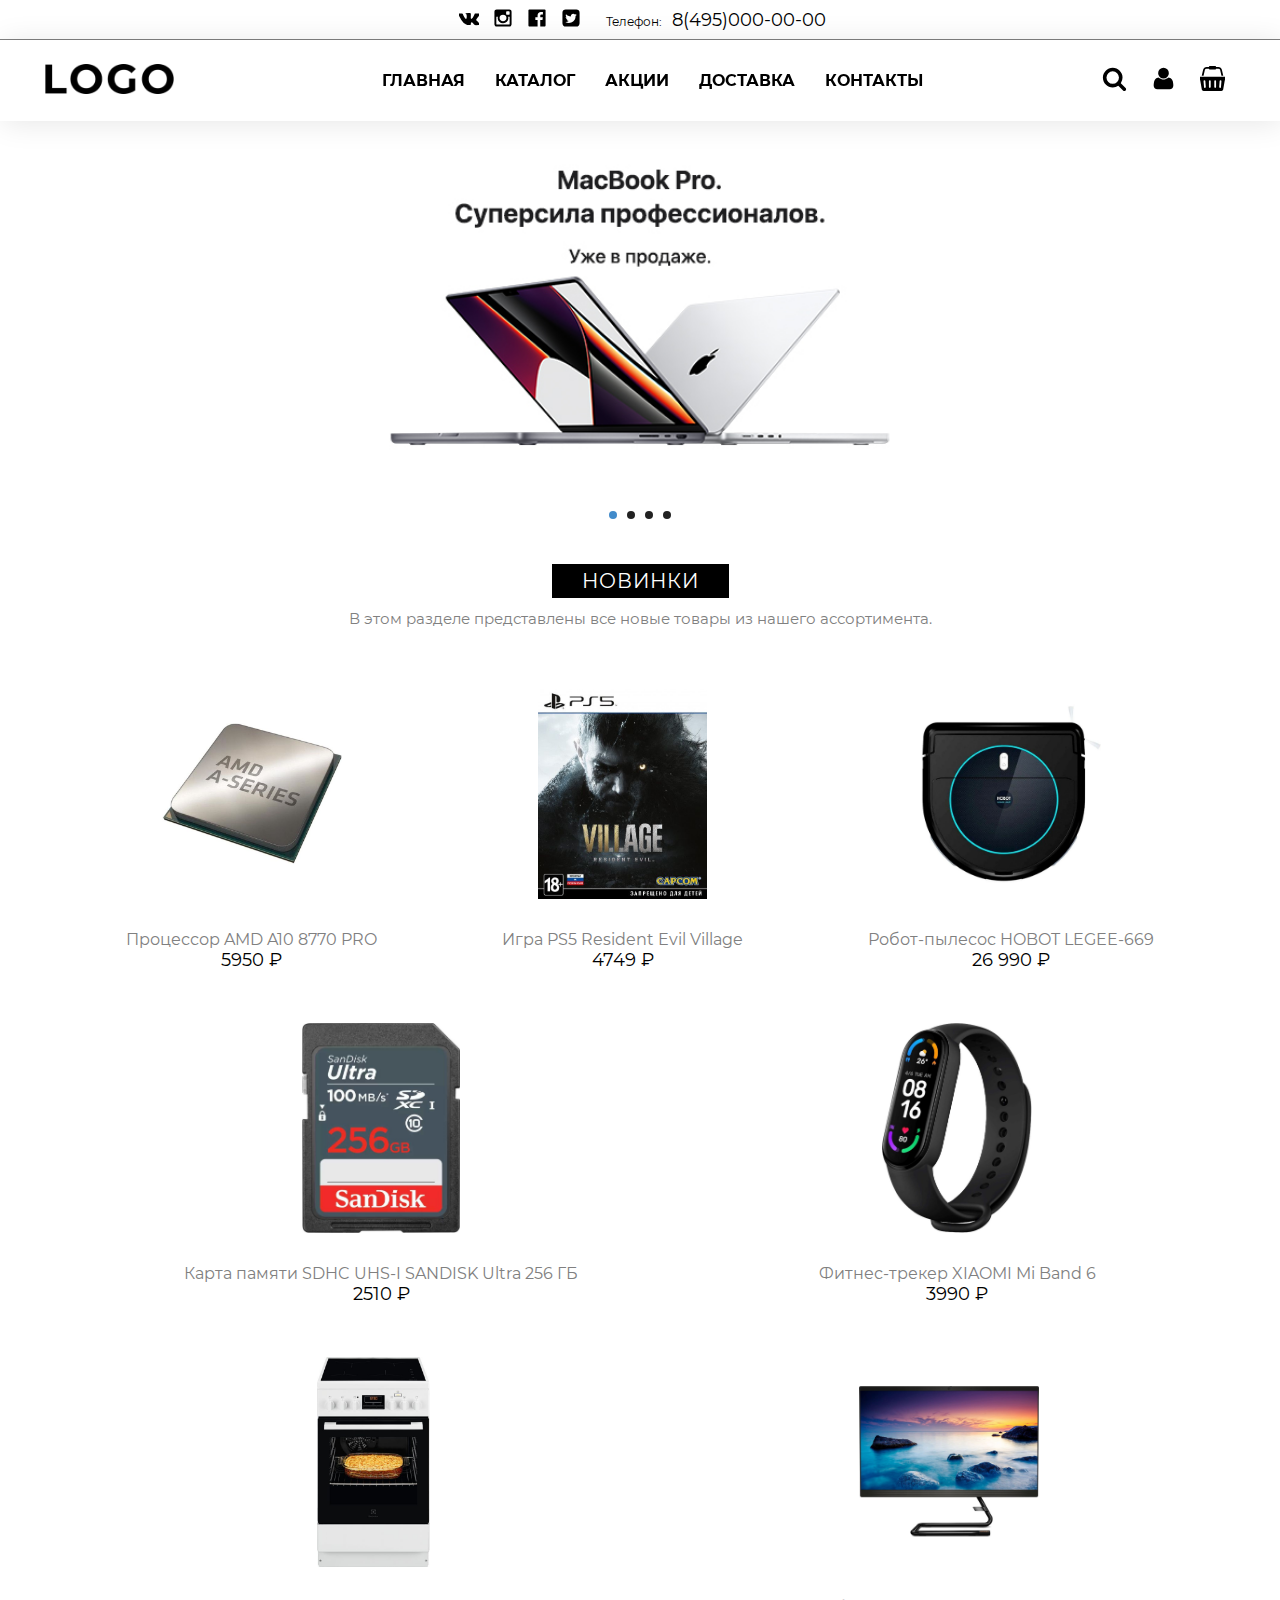
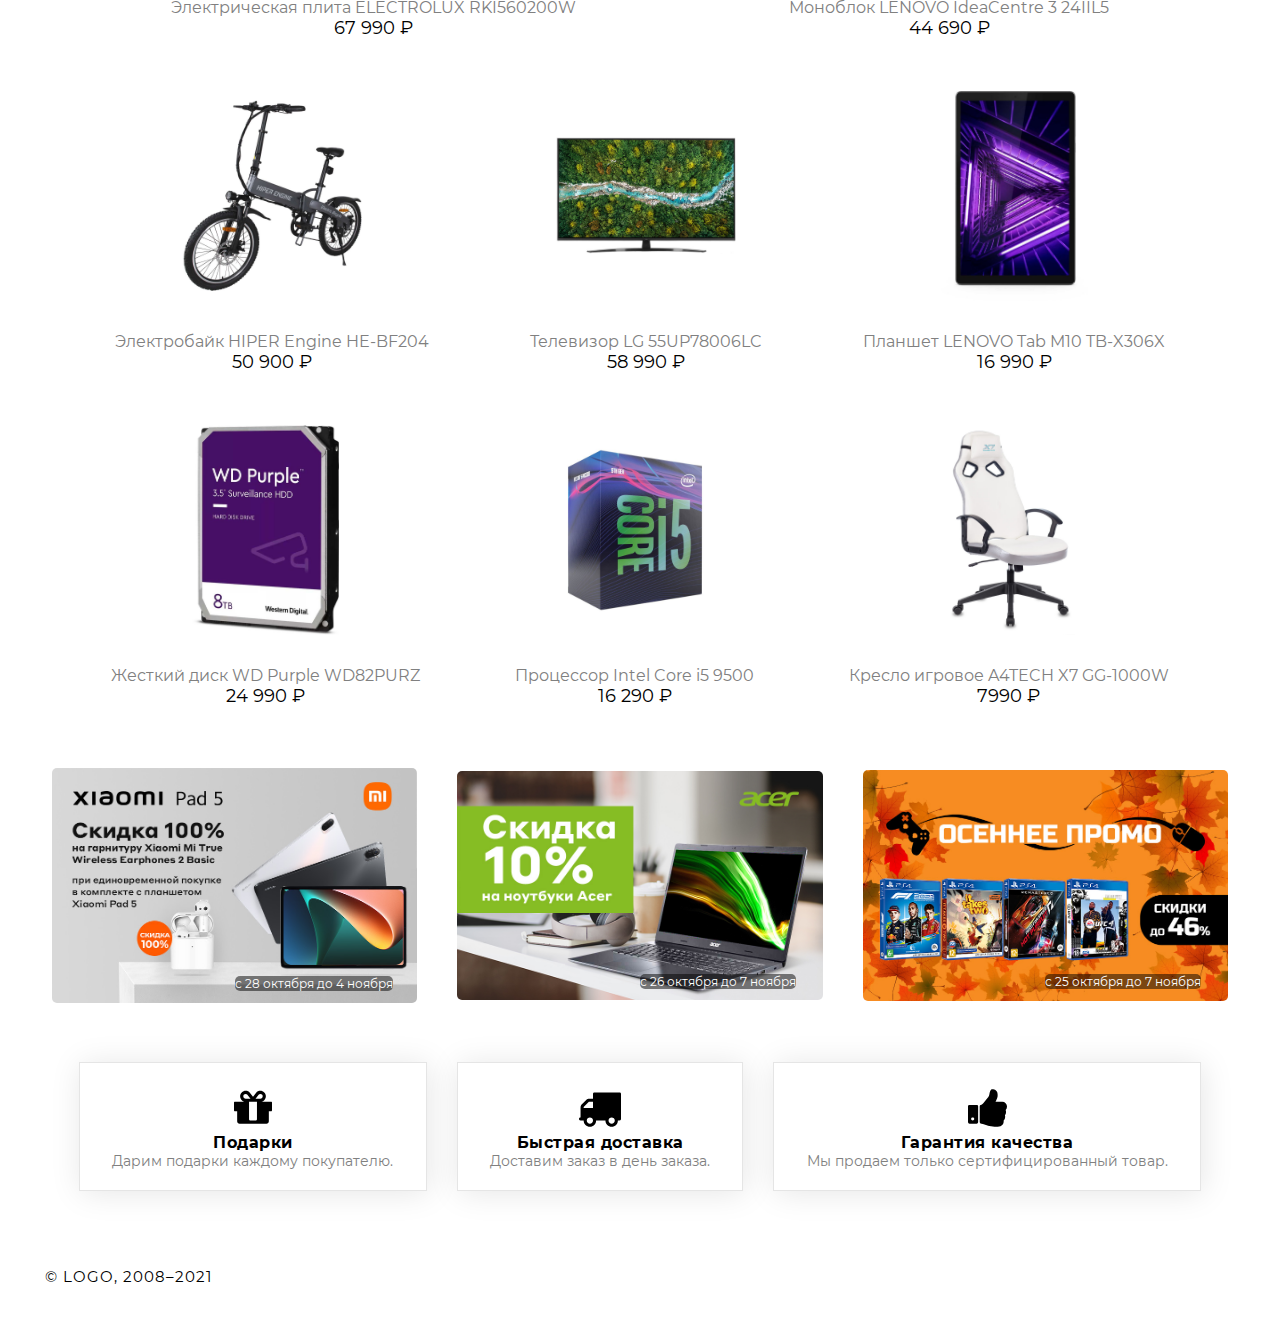
==== index.html @ ff4356c8 "project 1" ====
<!DOCTYPE html>
<html lang="ru">
<head>
    <meta charset="utf-8">
    <title>Интернет магазин</title>
    <link rel="shortcut icon" href="img/favicon.ico" type="image/x-icon">

    <link href="css/style.css" rel="stylesheet">
    <link href="css/adaptiv.css" rel="stylesheet">
    <link href="css/fonts.css" rel="stylesheet">
    <link href="css/lightslider.css" rel="stylesheet">
    
    <script src="js/jquery-3.6.0.min.js"></script>
    <script src="js/defs.js"></script>
    <script src="js/lightslider.js"></script>
    <script src="js/main.js"></script>
</head>

<body>

    <!-- Социальные ссылки и телефон -->
    <div class="social-call">
        <div class="social">
            <a href="#"><img src="img/vk.svg" alt="Вконтакте"></a>
            <a href="#"><img src="img/instagram.svg" alt="Инстаграм"></a>
            <a href="#"><img src="img/facebook.svg" alt="Фэйсбук"></a>
            <a href="#"><img src="img/twitter.svg" alt="Твиттер"></a>
        </div>
        <div class="phone">
            <span>Телефон:<a class="phone_number" href="tel:+74950000000">8(495)000-00-00</a></span>
        </div>
    </div>

    <header class="fix-nav">
        <!-- Логотип, гамбургер, меню -->
        <div class="navigation">

            <a href="index.html" class="logo"><img alt="" src="img/logo.png" alt="Логотип" /></a>

            <div class="burger-menu" onclick="myFunction(this)">
                <div class="bar1"></div>
                <div class="bar2"></div>
                <div class="bar3"></div>
            </div>

            <nav>
                <ul class="header-menu">
                    <li><a href="index.html">Главная</a></li>
                    <li><a href="#">Каталог</a></li>
                    <li><a href="#">Акции</a></li>
                    <li><a href="#">Доставка</a></li>
                    <li><a href="contacts.html">Контакты</a></li>
                </ul>
            </nav>

            <!-- Правое меню -->
            <div class="right-menu">

                <div id="search-hide">
                    <input id="search" name="search" type="text" placeholder="Поиск товара...">

                    <a href="javascript:void(0);" class="search">
                        <img src="img/search.svg" alt="Поиск">
                    </a>
                </div>
                <a href="javascript:void(0);" class="user">
                    <img src="img/user.svg" alt="Логин">
                </a>
                <a href="order.html" class="cart">
                    <img src="img/basket.svg" alt="Корзина">
                </a>
            </div>
        </div>


        <!-- Логин и регистрация -->
        <div class="form" id="user-account">
            <!-- Логин -->
            <div class="login-form">
                <!-- Кнопка закрытия -->
                <a href="javascript:void(0);" class="form-cancel">
                    <img src="img/close.svg" height="20px" alt="Закрыть">
                </a>
                <strong>Логин</strong>
                <!--Поля ввода-->
                <form>
                    <input type="email" name="email" placeholder="Введите email" required>
                    <input type="password" name="password" placeholder="Пароль" required>
                    <input type="submit" value="Логин">
                </form>
                <!--Создать и востановить аккаунт-->
                <div class="form-btns">
                    <a href="#" class="forget">Забыли пароль?</a>
                    <a href="javascript:void(0);" class="sign-up-btn">Создать аккаунт</a>
                </div>
            </div>
            <!--Новый аккаунт-->
            <div class="sign-up-form">
                <!-- Кнопка закрытия -->
                <a href="javascript:void(0);" class="form-cancel">
                    <img src="img/close.svg" height="20px" alt="Закрыть">
                </a>
                <strong>Новый аккаунт</strong>
                <!--Поля ввода-->
                <form>
                    <input type="text" name="fullname" placeholder="Имя" required>
                    <input type="email" name="email" placeholder="Электронная почта" required>
                    <input type="password" name="password" placeholder="Пароль" required>
                    <input type="submit" value="Создать">
                </form>
                <!--Кнопка возвращения-->
                <div class="form-btns">
                    <a href="javascript:void(0);" class="already-account">
                        У вас есть аккаунт?</a>

                </div>
            </div>
        </div>

        
    </header>
    <main>
        <!-----------Слайдер----------------------------->
        <ul id="slider">

            <!--Баннер 1--------------------------->
            <li class="item-a">
                <div class="full-slider-box">
                    <img src="img/banner1.jpg" alt="">
                </div>
            </li>
            <!--Баннер 2--------------------------->
            <li class="item-b">
                <div class="full-slider-box">
                    <img src="img/banner2.jpg" alt="">
                </div>
            </li>
            <!--Баннер 3--------------------------->
            <li class="item-c">
                <div class="full-slider-box">
                    <img src="img/banner3.jpg" alt="">
                </div>
            </li>
            <!--Баннер 4--------------------------->
            <li class="item-c">
                <div class="full-slider-box">
                    <img src="img/banner4.jpg" alt="">
                </div>
            </li>

        </ul>

        <!--Новинки-------------------------------->
        <section class="new-arrival">

            <!--Заголовок-------->
            <div class="arrival-heading">
                <strong>Новинки</strong>
                <p>В этом разделе представлены все новые товары из нашего ассортимента.</p>
            </div>
            <!--Товары----------------------->
            <div class="product-container">

                <!--Карточка товара 1---------->
                <div class="product-box">
                    <!--Детали товара------------>
                    <div class="product-img">
                        <!--Иконка корзины---->
                        <a href="#" class="add-cart">
                            <img src="img/basket.svg" alt="Корзина">
                        </a>
                        <!--Картинка------>
                        <img alt="" src="img/01.jpg">
                    </div>
                    <!--Название товара и цена-------->
                    <div class="product-details">
                        <a href="#" class="p-name">Процессор AMD A10 8770 PRO</a>
                        <span class="p-price">5950 ₽</span>
                    </div>
                </div>
                <!--Карточка товара 2---------->
                <div class="product-box">
                    <!--Детали товара------------>
                    <div class="product-img">
                        <!--Иконка корзины---->
                        <a href="#" class="add-cart"><img src="img/basket.svg" alt="Корзина"></a>
                        <!--Картинка------>
                        <img alt="" src="img/02.jpg">
                    </div>
                    <!--Название товара и цена-------->
                    <div class="product-details">
                        <a href="#" class="p-name">Игра PS5 Resident Evil Village</a>
                        <span class="p-price">4749 ₽</span>
                    </div>
                </div>
                <!--Карточка товара 3---------->
                <div class="product-box">
                    <!--Детали товара------------>
                    <div class="product-img">
                        <!--Иконка корзины---->
                        <a href="#" class="add-cart"><img src="img/basket.svg" alt="Корзина"></a>
                        <!--Картинка------>
                        <img alt="" src="img/03.jpg">
                    </div>
                    <!--Название товара и цена-------->
                    <div class="product-details">
                        <a href="#" class="p-name">Робот-пылесос HOBOT LEGEE-669</a>
                        <span class="p-price">26 990 ₽</span>
                    </div>
                </div>
                <!--Карточка товара 4---------->
                <div class="product-box">
                    <!--Детали товара------------>
                    <div class="product-img">
                        <!--Иконка корзины---->
                        <a href="#" class="add-cart"><img src="img/basket.svg" alt="Корзина"></a>
                        <!--Картинка------>
                        <img alt="" src="img/04.jpg">
                    </div>
                    <!--Название товара и цена-------->
                    <div class="product-details">
                        <a href="#" class="p-name">Карта памяти SDHC UHS-I SANDISK Ultra 256 ГБ</a>
                        <span class="p-price">2510 ₽</span>
                    </div>
                </div>
                <!--Карточка товара 5---------->
                <div class="product-box">
                    <!--Детали товара------------>
                    <div class="product-img">
                        <!--Иконка корзины---->
                        <a href="#" class="add-cart"><img src="img/basket.svg" alt="Корзина"></a>
                        <!--Картинка------>
                        <img alt="" src="img/05.jpg">
                    </div>
                    <!--Название товара и цена-------->
                    <div class="product-details">
                        <a href="#" class="p-name">Фитнес-трекер XIAOMI Mi Band 6</a>
                        <span class="p-price">3990 ₽</span>
                    </div>
                </div>
                <!--Карточка товара 6---------->
                <div class="product-box">
                    <!--Детали товара------------>
                    <div class="product-img">
                        <!--Иконка корзины---->
                        <a href="#" class="add-cart"><img src="img/basket.svg" alt="Корзина"></a>
                        <!--Картинка------>
                        <img alt="" src="img/06.jpg">
                    </div>
                    <!--Название товара и цена-------->
                    <div class="product-details">
                        <a href="#" class="p-name">Электрическая плита ELECTROLUX RKI560200W</a>
                        <span class="p-price">67 990 ₽</span>
                    </div>
                </div>
                <!--Карточка товара 7---------->
                <div class="product-box">
                    <!--Детали товара------------>
                    <div class="product-img">
                        <!--Иконка корзины---->
                        <a href="#" class="add-cart"><img src="img/basket.svg" alt="Корзина"></a>
                        <!--Картинка------>
                        <img alt="" src="img/07.jpg">
                    </div>
                    <!--Название товара и цена-------->
                    <div class="product-details">
                        <a href="#" class="p-name">Моноблок LENOVO IdeaCentre 3 24IIL5</a>
                        <span class="p-price">44 690 ₽</span>
                    </div>
                </div>
                <!--Карточка товара 8---------->
                <div class="product-box">
                    <!--Детали товара------------>
                    <div class="product-img">
                        <!--Иконка корзины---->
                        <a href="#" class="add-cart">
                            <img src="img/basket.svg" alt="Корзина">
                        </a>
                        <!--Картинка------>
                        <img alt="" src="img/08.jpg">
                    </div>
                    <!--Название товара и цена-------->
                    <div class="product-details">
                        <a href="#" class="p-name">Электробайк HIPER Engine HE-BF204</a>
                        <span class="p-price">50 900 ₽</span>
                    </div>
                </div>
                <!--Карточка товара 9---------->
                <div class="product-box">
                    <!--Детали товара------------>
                    <div class="product-img">
                        <!--Иконка корзины---->
                        <a href="#" class="add-cart"><img src="img/basket.svg" alt="Корзина"></a>
                        <!--Картинка------>
                        <img alt="" src="img/09.jpg">
                    </div>
                    <!--Название товара и цена-------->
                    <div class="product-details">
                        <a href="#" class="p-name">Телевизор LG 55UP78006LC</a>
                        <span class="p-price">58 990 ₽</span>
                    </div>
                </div>
                <!--Карточка товара 10---------->
                <div class="product-box">
                    <!--Детали товара------------>
                    <div class="product-img">
                        <!--Иконка корзины---->
                        <a href="#" class="add-cart"><img src="img/basket.svg" alt="Корзина"></a>
                        <!--Картинка------>
                        <img alt="" src="img/10.jpg">
                    </div>
                    <!--Название товара и цена-------->
                    <div class="product-details">
                        <a href="#" class="p-name">Планшет LENOVO Tab M10 TB-X306X</a>
                        <span class="p-price">16 990 ₽</span>
                    </div>
                </div>
                <!--Карточка товара 11---------->
                <div class="product-box">
                    <!--Детали товара------------>
                    <div class="product-img">
                        <!--Иконка корзины---->
                        <a href="#" class="add-cart"><img src="img/basket.svg" alt="Корзина"></a>
                        <!--Картинка------>
                        <img alt="" src="img/11.jpg">
                    </div>
                    <!--Название товара и цена-------->
                    <div class="product-details">
                        <a href="#" class="p-name">Жесткий диск WD Purple WD82PURZ</a>
                        <span class="p-price">24 990 ₽</span>
                    </div>
                </div>
                <!--Карточка товара 12---------->
                <div class="product-box">
                    <!--Детали товара------------>
                    <div class="product-img">
                        <!--Иконка корзины---->
                        <a href="#" class="add-cart"><img src="img/basket.svg" alt="Корзина"></a>
                        <!--Картинка------>
                        <img alt="" src="img/12.jpg">
                    </div>
                    <!--Название товара и цена-------->
                    <div class="product-details">
                        <a href="#" class="p-name">Процессор Intel Core i5 9500</a>
                        <span class="p-price">16 290 ₽</span>
                    </div>
                </div>
                <!--Карточка товара 13---------->
                <div class="product-box">
                    <!--Детали товара------------>
                    <div class="product-img">
                        <!--Иконка корзины---->
                        <a href="#" class="add-cart"><img src="img/basket.svg" alt="Корзина"></a>
                        <!--Картинка------>
                        <img alt="" src="img/13.jpg">
                    </div>
                    <!--Название товара и цена-------->
                    <div class="product-details">
                        <a href="#" class="p-name">Кресло игровое A4TECH X7 GG-1000W</a>
                        <span class="p-price">7990 ₽</span>
                    </div>
                </div>
            </div>
        </section>




        <!---Скидки------------------------------------>
        <section class="sale">
            <!--Баннер 1-------------------->
            <div class="sale-box">
                <img src="img/sale1.jpg" alt="Баннер">

                <a href="#">
                    <div class="sale-text">
                        <span>с 28 октября до 4 ноября</span>
                    </div>
                </a>

            </div>
            <!--Баннер 2-------------------->
            <div class="sale-box">
                <img src="img/sale2.jpg" alt="Баннер">

                <a href="#">
                    <div class="sale-text">
                        <span>с 26 октября до 7 ноября</span>
                    </div>
                </a>

            </div>
            <!--Баннер 3-------------------->
            <div class="sale-box">
                <img src="img/sale3.jpg" alt="Баннер">

                <a href="#">
                    <div class="sale-text">
                        <span>с 25 октября до 7 ноября</span>
                    </div>
                </a>

            </div>

        </section>

        <!--Сервисы------------------------->
        <section class="services">
            <!--Сервис 1---------->
            <div class="services-box">
                <img src="img/podarok.svg" height="50px" alt="Подарок">
                <span>Подарки</span>
                <p>Дарим подарки каждому покупателю.</p>
            </div>
            <!--Сервис 2---------->
            <div class="services-box">
                <img src="img/dostavka.svg" height="50px" alt="Доставка">
                <span>Быстрая доставка</span>
                <p>Доставим заказ в день заказа.</p>
            </div>
            <!--Сервис 3---------->
            <div class="services-box">
                <img src="img/like.svg" height="50px" alt="Качество">
                <span>Гарантия качества</span>
                <p>Мы продаем только сертифицированный товар.</p>
            </div>

        </section>
    </main>
    <footer>
        <span class="copyright">
            © LOGO, 2008–2021
        </span>
    </footer>
</body>

</html>
---- css/style.css ----
body{
    font-family: 'Montserrat';
    margin: 0;
    padding: 0;
    background-color: white;
}
*{
    box-sizing: border-box;
}
ul{
    list-style: none;
}
a{
    text-decoration: none;
}

/* Шапка */

.social-call{
    height: 40px;
    border-bottom: 1px solid grey;
    display: flex;
    justify-content: center;
    align-items: center;
}
.social a{
    margin: 0px 5px;
}
.social img {
    height: 20px;
}
.phone{
    color: black;
    margin-left: 20px;
    font-size: 12px;
}
.phone_number {
    color: black;
    margin-left: 10px;
    font-size: 18px;
}
.navigation{
    display: flex;
    justify-content: space-between;
    align-items: center;
    padding: 0px 45px;
}
.logo img{
    height: 30px;
}
.header-menu{
    display: flex;
}
.header-menu li{
    position: relative;
    margin: 15px;
    display: flex;
    text-transform: uppercase;
    font-weight: bold;
}
.header-menu li a{
    color: black;
}
.right-menu a{
    margin: 0px 10px;
}
.right-menu img {
    height: 25px;
}
.header-menu a:hover {
    color: grey;
    transition: all ease 0.3s;
}
#search {
    font-size: 25px;
    display: inline-block;
    font-family: 'Montserrat';
    border: none;
    outline: none;
    color: grey;
    padding: 3px;
    padding-right: 60px;
    width: 0px;
    position: absolute;
    top: 0;
    right: 0;
    background: none;
    z-index: 3;
    transition: width .4s cubic-bezier(0.000, 0.795, 0.000, 1.000);
    cursor: pointer;
  }

  #search:focus {
    width: 300px;
    z-index: 999999999999;
    border-bottom: 1px solid grey;
    cursor: text;
    background: white;
  }

@keyframes search{
    0%{
        bottom: -300px;
    }
    100%{
        bottom: 0px;
    }
}
#search-hide {
    display: inline-block;
    padding: 0;
    position: relative;
  }

.form{
    width:100%;
    height: 100%;
    position: fixed;
    top: 0px;
    left: 0px;
    background-color: rgba(0,0,0,0.5);
    display: flex;
    justify-content: center;
    align-items: center;
    flex-direction: column;
    z-index: 102;
}
.login-form,
.sign-up-form{
    width:420px;
    padding: 20px 10px;
    background-color: #ffffff;
    box-shadow: 2px 2px 30px rgba(0,0,0,0.1);
    display: flex;
    justify-content: center;
    align-items: center;
    flex-direction: column;
    border-radius: 5px;
    position: relative;
 
}
.login-form form,
.sign-up-form form{
    display: flex;
    justify-content: center;
    align-items: center;
    flex-direction: column;
    width: 100%;
}
.login-form strong,
.sign-up-form strong{
    color: black;
    font-size: 32px;
    margin: 2px 7px 7px 7px;
    text-transform: uppercase;
    letter-spacing: 0.5px;
    font-weight: 400;
}
.login-form input,
.sign-up-form input{
    width:90%;
    height: 45px;
    margin: 6px 0px;
    padding: 0px 10px;
    border: 1px solid rgba(0,0,0,0.1);
    outline: none;
    border-radius: 7px;
}
.login-form input::placeholder,
.sign-up-form input::placeholder{
    color: rgba(0,0,0,0.5);
}
.login-form input[type="submit"],
.sign-up-form input[type="submit"]{
    background-color: grey;
    color: white;
    border: none;
    outline: none;
    text-transform: uppercase;
    margin-top: 10px;
    border-radius: 3px;
    box-shadow: 2px 2px 30px rgba(0,0,0,0.1);
}
.form-btns{
    width: 90%;
    display: flex;
    justify-content: space-between;
    align-items: center;
    margin-top: 10px;
}
.form-btns a{
    color: black;
    font-size: 16px;
}
.sign-up-btn{
    border-bottom: 1px solid grey;
    line-height: 16px;
}
.form-cancel{
    position: absolute;
    right: 20px;
    top: 10px;
    color: grey;
}
.login-form,
.sign-up-form,
.form{
    display: none;
}
.login-active,
.login-active .login-form{
    display: flex;
    animation: fade 0.5s;
}
 
.sign-up-active,
.sign-up-active .sign-up-form{
    display: flex;
    animation: fade 0.3s;
}
@keyframes fade{
    0%{
        opacity: 0;
    }
    100%{
        opacity: 1;
    }
}


.fix-nav{
    width:100%;
    position: sticky;
    top: 0;
    left: 0;
    background-color: white;
    box-shadow: 2px 2px 30px rgba(0,0,0,0.1);
    z-index: 102;
}

.burger-menu{
    display: none;
}


/* Слайдер */

.full-slider-box{
    width:100%;
    display: flex;
    justify-content: center;
    align-items: center;
}
.full-slider-box img {
    width: 100%;
}



/* Новинки */

.arrival-heading strong{
    font-size: 20px;
    letter-spacing: 1px;
    text-transform: uppercase;
    font-weight: 600;
    margin-top: 40px;
    padding: 5px 30px;
    border: 1px solid white;
}
.arrival-heading{
    display: flex;
    justify-content: center;
    align-items: center;
    flex-direction: column;
}
.arrival-heading strong{
    color: #ffffff;
    background-color: black;
    font-weight: 500;
}
.arrival-heading p{
    color: grey;
    margin: 10px;
    font-size: 15px;
}
.product-container{
    width:90%;
    display: flex;
    justify-content: center;
    align-items: center;
    flex-wrap: wrap;
    margin-top: 20px;
}
.product-box{
    display: flex;
    flex-grow: 0.5;
    flex-direction: column;
    align-items: center;
    border: 1px solid white;
    border-radius: 10px;
    margin: 10px;
}
.product-img{
    width:180px;
    height: 210px;
    margin: 20px;
    cursor: pointer;
    position: relative;
}
.product-img img{
    width:100%;
    height: 100%;
    object-fit: contain;
    object-position: center;
}
.product-details{
    display: flex;
    flex-direction: column;
    align-items: center;
    width: 100%;
    padding: 10px 20px;
    border-top: 1px solid white;
}
.p-name{
    color: grey;
}
.p-price{
    color: black;
    font-size: 18px;
    font-weight: 400;
}
.product-box:hover{
    box-shadow: 2px 2px 30px rgba(0,0,0,0.1);
}
.add-cart{
    position: absolute;
    right: -20px;
    top: 10px;
    width:50px;
    height: 50px;
    display: flex;
    display: none;
    animation: fade 0.7s;
 
}
.add-cart:hover{
    filter: invert(27%) sepia(51%) saturate(2878%) hue-rotate(346deg) brightness(104%) contrast(97%);
    transition: all ease 0.2s;
}
.product-box:hover .add-cart{
    display: flex;
}
.new-arrival{
    display: flex;
    flex-direction: column;
    justify-content: center;
    align-items: center;
}


/* Баннеры */

.sale{
    width:95%;
    display: flex;
    justify-content: center;
    align-items: center;
    flex-wrap: wrap;
    margin: 20px auto;
  
}
.sale-box{
    width:280px;
    border-radius: 20px;
    margin: 20px;
    position: relative;
    flex-grow: 0.5;
}
.sale-box img{
    width:100%;
    height: 100%;
    object-fit: cover;
    object-position: center right;
    border-radius: 5px;
    cursor: pointer;
}
.sale-text{
    position: absolute;
    left: 50%;
    top: 87%;
    display: flex;
    flex-direction: column;
    font-family: 'Montserrat';
    font-size: 12px;
    color: white;
    border-radius: 5px;
    background-color: rgba(0,0,0,0.5);
}


/* Сервисы */

.services{
    display: flex;
    width: 90%;
    justify-content: center;
    align-items: center;
    flex-wrap: wrap;
    margin: auto;
}
.services-box{
    display: flex;
    flex-direction: column;
    justify-content: center;
    align-items: center;
    border: 1px solid rgba(0,0,0,0.1);
    min-width: 250px;
    padding: 20px;
    margin: 15px;
    flex-grow: 0.7;
    box-shadow: 2px 2px 30px rgba(0,0,0,0.1);
}
.services-box span{
    font-family: 'Montserrat';
    color: black;
    font-weight: 600;
    letter-spacing: 0.5px;
    font-size: 16px;
}
.services-box p{
    font-family: 'Montserrat';
    color: grey;
    margin: 0px;
    font-size: 14px;
}


/* Подвал */

footer{
    display: flex;
    justify-content: space-between;
    align-items: center;
    padding: 10px;
    flex-wrap: wrap;
    margin-top: 20px;
    height: 100px;
    background: white;
    padding: 0px 45px;
}
.copyright{
    font-size: 15px;
    color: black;
    letter-spacing: 1px;
}

/* Корзина */

.cart-order strong {
    font-size: 20px;
    letter-spacing: 1px;
    text-transform: uppercase;
    font-weight: 600;
    margin-top: 40px;
    padding: 5px 30px;
    border: 1px solid white;
    color: #ffffff;
    background-color: black;
    font-weight: 500;
}
.cart-order {
    display: flex;
    justify-content: center;
    align-items: center;
    flex-direction: column;
    margin-bottom: 30px;
}

.table {
    padding: 0 100px;
}

.table table {
	border-collapse: collapse;
	width: 100%;
    
}
.table th,
.table td {
	padding: 10px;
    text-align: center;
    
}
.table .id,
.table .delete {
	width: 0%;
}


.table tr:first-child th {
	border-bottom: 3px solid #000;
}
.table th.delete {
	background: url('../img/trash.svg') center center no-repeat;
    
}
.table tr:last-child th {
	border-top: 3px solid #000;
}
.table td.price::after,
.table td.summa::after,
.table .itog::after {
	content: '\0020\20BD';
}
.table .delete {
	text-align: center;
	padding: 0;
    
}
.table .delete button {
	height: 24px;
	width: 24px;
	border: none;
	background: none;
	padding: 0;
	transform: rotate(45deg);
	font-weight: bold;
	font-size: 24px;
    cursor: pointer;
    
}
.table th.quantity {
	padding: 8px 10px;
    
}
.table .quantity .inner {
	width: 100%;
	height: 50px;
	display: flex;
    justify-content: center;
    vertical-align: middle;
}
.table .quantity span {
    width: 60px;
	font-size: 24px;
	line-height: 40px;
    background: white;
    display: inline;
    vertical-align: middle;

}
.table .quantity button {
	width: 40px;
	height: 40px;
	border: none;
	background: none;
	font-size: 40px;
	line-height: 40px;
    background: grey; 
    opacity: 0.5;
    border-radius: 50%;
    color: white;
    cursor: pointer;
    text-align: center;
    align-items: center;
    vertical-align: middle;
    justify-content: center;
}
.table .quantity button:first-child {
    line-height: 20px;
    align-items: center;
}

.date-push {
    width: 100%;
    display: flex;
    flex-direction: column;
    align-items: center;
    justify-content: center;
}
.date-push input {
    width: 300px;
    margin: 20px;
    height: 50px;
    text-align: center;
    border: 0;
    border-bottom: 2px solid black;

}

fieldset {
    border: 0;
    font-size: 20px;
}

.date-push button {
    width: 300px;
    height: 50px;
    margin: 20px;
    border: 1px solid rgba(0,0,0,0.1);
    box-shadow: 2px 2px 30px rgba(0,0,0,0.2);
    font-weight: bold;
    letter-spacing: 5px;
    text-transform: uppercase ;

}


/* Календарь */
#calendar {
	position: absolute;
	top: 50%;
	left: 50%;
	margin: -250px 0 0 -250px;
	width: 500px;
	padding: 50px;
	background: white;
	border-radius: 50px;
}
.dp_header {
	text-align: center;
	height: 34px;
}
.dp_header > b {
    font-size: 26px;
	line-height: 34px;
}
.prev, .bigprev, .next, .bignext {
	display: block;
	width: 32px;
    font-size: 18px;
	font-weight: bold;
	line-height: 32px;
	border: 1px solid #999;
	cursor: pointer;
	color: #999;
}
.prev:hover, .bigprev:hover, .next:hover, .bignext:hover {
	color: #000;
	border-color: #000;
}
.prev, .bigprev {
	float: left;
	margin-right: 1em;
}
.next, .bignext {
	float: right;
	margin-left: 1em;
}
.dp_grid {
	display: grid;
	grid-template-columns: repeat(7, 1fr);
	grid-template-rows: auto;
	margin-top: 1em;
	gap: 11px;
}
.dp_grid > span {
	text-align: center;
	line-height: 60px;
}
.headday {
	font-weight: bold;
	padding: 0.5em;
}
.getter {
	cursor: pointer;
	border: 1px solid #000;
}
.getter:hover {
	background: #999;
}
.holiday {
	color: red;
	border-color: red;
}
.today {
	color: #fff;
	background: green;
}
.holiday.today {
	background: red;
}

.screen {
	position: fixed;
	z-index: 1000;
	background: rgba(0, 0, 0, .5);
	top: 0;
	left: 0;
	right: 0;
	bottom: 0;
	opacity: 0;
	transition: all 1.5s ease;
}
.screen.active {
	opacity: 1;
}


/* Контакты */

.contact-logo strong {
    font-size: 20px;
    letter-spacing: 1px;
    text-transform: uppercase;
    font-weight: 600;
    margin-top: 40px;
    padding: 5px 30px;
    border: 1px solid white;
    color: #ffffff;
    background-color: black;
    font-weight: 500;
}

.contact-logo {
    display: flex;
    justify-content: center;
    align-items: center;
    flex-direction: column;
    margin-bottom: 30px;
}

.wrp {
    max-width: 900px;
    margin: 0 auto;
    position: relative;
}
.map-box { 
    position: absolute;
    top: 70px;
    right: 20px; 
    padding: 20px;
    background: #fff;
    border: 1px solid #ddd;
    z-index: 100;
    width: 250px;
    box-shadow: -1px -1px 24px 0px rgba(50, 50, 50, 0.5);
}
.map-box h2 {
    font-family: 'Montserrat';
    font-weight: normal;
}


.map-box p {
    font-size: 18px;
    font-family: 'Montserrat';
}

.map-box a {
    color: grey;
}

#map {
    width: 100%; 
    height: 350px;
}
---- css/adaptiv.css ----
@media(max-width:1020px){
    .navigation{
        height: 80px;
    }
    .fix-nav{
        height: 80px;
    }
    .header-menu{
        position: absolute;
        top: 110px;
        left: 0px;
        background-color: #ffffff;
        border-bottom: 4px solid grey;
        width: 100%;
        padding: 0px;
        margin: 0px;
        z-index: 102;
        flex-direction: column;
        display: none; 
 
    }
    .fix-nav .header-menu{
        top: 80px;
    }
    .header-menu li{
        width:100%;
        margin: 0px;
        padding: 0px;
    }
    .navigation .header-menu li a{
        width:100%;
        height: 50px;
        display: flex;
        align-items: center;
        margin: 0px;
        padding: 25px;
        border: 1px solid rgba(0,0,0,0.03);
    }
    .burger-menu{
        display: inline-block;
        cursor: pointer;
    }
    .bar1, .bar2, .bar3 {
        width: 35px;
        height: 5px;
        background-color: #333;
        margin: 6px 0;
        transition: 0.4s;
      }
      
      .change .bar1 {
        transform: rotate(-45deg) translate(-9px, 6px);
      }
      
      .change .bar2 {opacity: 0;}
      
      .change .bar3 {
        transform: rotate(45deg) translate(-8px, -8px);
      }


    .navigation.active .header-menu{
        display: block;
    }

    .sale-box{
        height: 200px;
    }
}
@media(max-width:600px){
    .lSSlideOuter {
        display: none;       
    }
    .navigation{
        padding: 10px;
    }

    .new-arrival strong {
        font-size: 20px;
    }
    .new-arrival p {
        font-size: 14px;
        text-align: center;
    }
    .sale-box{
        width:100%;
        height: 180px;
    }
    .sale{
        width: 100%;
    }
    .services{
        width:100%;
    }
    .services-box{
        width:100%;
    }
    .copyright{
        margin: 20px 0px;
        text-align: center;
    }

    .login-form,
    .sign-up-form{
        width:90%;
    }
    footer {
        height: 50px;
    }
}

@media(max-width:340px){
    .lSSlideOuter {
        display: none;       
    }

    .navigation{
        padding: 2px;
    }
    .new-arrival strong {
        font-size: 18px;
    }
    .new-arrival p {
        font-size: 12px;
        text-align: center;
    }
    .sale-box{
        width:100%;
        height: 180px;
    }
    .sale{
        width: 100%;
    }
    .services{
        width:100%;
    }
    .services-box{
        width:100%;
    }
    .copyright{
        margin: 20px 0px;
        text-align: center;
    }

    .login-form,
    .sign-up-form{
        width:90%;
    }
    footer {
        height: 50px;
    }
}
---- css/fonts.css ----
@font-face {
	font-family: 'Montserrat';
	font-style: normal;
	font-weight: normal;
	src: url('../fonts/Montserrat-Regular.woff') format('woff');
}

/* Жирный */
@font-face {
	font-family: 'Montserrat';
	font-style: normal;
	font-weight: bold;
	src: url('../fonts/Montserrat-Bold.woff') format('woff');
}

/* Курсив */
@font-face {
	font-family: 'Montserrat';
	font-style: italic;
	font-weight: normal;
    src: url('../fonts/Montserrat-Italic.woff') format('woff');
}
---- css/lightslider.css ----
/*! lightslider - v1.1.6 - 2016-10-25
* https://github.com/sachinchoolur/lightslider
* Copyright (c) 2016 Sachin N; Licensed MIT */
/*! lightslider - v1.1.3 - 2015-04-14
* https://github.com/sachinchoolur/lightslider
* Copyright (c) 2015 Sachin N; Licensed MIT */
/** /!!! core css Should not edit !!!/**/ 

.lSSlideOuter {
    overflow: hidden;
    -webkit-touch-callout: none;
    -webkit-user-select: none;
    -khtml-user-select: none;
    -moz-user-select: none;
    -ms-user-select: none;
    user-select: none
}
.lightSlider:before, .lightSlider:after {
    content: " ";
    display: table;
}
.lightSlider {
    overflow: hidden;
    margin: 0;
}
.lSSlideWrapper {
    max-width: 100%;
    overflow: hidden;
    position: relative;
}
.lSSlideWrapper > .lightSlider:after {
    clear: both;
}
.lSSlideWrapper .lSSlide {
    -webkit-transform: translate(0px, 0px);
    -ms-transform: translate(0px, 0px);
    transform: translate(0px, 0px);
    -webkit-transition: all 1s;
    -webkit-transition-property: -webkit-transform,height;
    -moz-transition-property: -moz-transform,height;
    transition-property: transform,height;
    -webkit-transition-duration: inherit !important;
    transition-duration: inherit !important;
    -webkit-transition-timing-function: inherit !important;
    transition-timing-function: inherit !important;
}
.lSSlideWrapper .lSFade {
    position: relative;
}
.lSSlideWrapper .lSFade > * {
    position: absolute !important;
    top: 0;
    left: 0;
    z-index: 9;
    margin-right: 0;
    width: 100%;
}
.lSSlideWrapper.usingCss .lSFade > * {
    opacity: 0;
    -webkit-transition-delay: 0s;
    transition-delay: 0s;
    -webkit-transition-duration: inherit !important;
    transition-duration: inherit !important;
    -webkit-transition-property: opacity;
    transition-property: opacity;
    -webkit-transition-timing-function: inherit !important;
    transition-timing-function: inherit !important;
}
.lSSlideWrapper .lSFade > *.active {
    z-index: 10;
}
.lSSlideWrapper.usingCss .lSFade > *.active {
    opacity: 1;
}
/** /!!! End of core css Should not edit !!!/**/

/* Pager */
.lSSlideOuter .lSPager.lSpg {
    margin: 10px 0 0;
    padding: 0;
    text-align: center;
}
.lSSlideOuter .lSPager.lSpg > li {
    cursor: pointer;
    display: inline-block;
    padding: 0 5px;
}
.lSSlideOuter .lSPager.lSpg > li a {
    background-color: #222222;
    border-radius: 30px;
    display: inline-block;
    height: 8px;
    overflow: hidden;
    text-indent: -999em;
    width: 8px;
    position: relative;
    z-index: 99;
    -webkit-transition: all 0.5s linear 0s;
    transition: all 0.5s linear 0s;
}
.lSSlideOuter .lSPager.lSpg > li:hover a, .lSSlideOuter .lSPager.lSpg > li.active a {
    background-color: #428bca;
}
.lSSlideOuter .media {
    opacity: 0.8;
}
.lSSlideOuter .media.active {
    opacity: 1;
}
/* End of pager */

/** Gallery */
.lSSlideOuter .lSPager.lSGallery {
    list-style: none outside none;
    padding-left: 0;
    margin: 0;
    overflow: hidden;
    transform: translate3d(0px, 0px, 0px);
    -moz-transform: translate3d(0px, 0px, 0px);
    -ms-transform: translate3d(0px, 0px, 0px);
    -webkit-transform: translate3d(0px, 0px, 0px);
    -o-transform: translate3d(0px, 0px, 0px);
    -webkit-transition-property: -webkit-transform;
    -moz-transition-property: -moz-transform;
    -webkit-touch-callout: none;
    -webkit-user-select: none;
    -khtml-user-select: none;
    -moz-user-select: none;
    -ms-user-select: none;
    user-select: none;
}
.lSSlideOuter .lSPager.lSGallery li {
    overflow: hidden;
    -webkit-transition: border-radius 0.12s linear 0s 0.35s linear 0s;
    transition: border-radius 0.12s linear 0s 0.35s linear 0s;
}
.lSSlideOuter .lSPager.lSGallery li.active, .lSSlideOuter .lSPager.lSGallery li:hover {
    border-radius: 5px;
}
.lSSlideOuter .lSPager.lSGallery img {
    display: block;
    height: auto;
    max-width: 100%;
}
.lSSlideOuter .lSPager.lSGallery:before, .lSSlideOuter .lSPager.lSGallery:after {
    content: " ";
    display: table;
}
.lSSlideOuter .lSPager.lSGallery:after {
    clear: both;
}
/* End of Gallery*/

/* slider actions */
.lSAction > a {
    width: 32px;
    display: block;
    top: 50%;
    height: 32px;
    background-image: url('../img/controls.png');
    cursor: pointer;
    position: absolute;
    z-index: 99;
    margin-top: -16px;
    opacity: 0.5;
    -webkit-transition: opacity 0.35s linear 0s;
    transition: opacity 0.35s linear 0s;
}
.lSAction > a:hover {
    opacity: 1;
}
.lSAction > .lSPrev {
    background-position: 0 0;
    left: 10px;
}
.lSAction > .lSNext {
    background-position: -32px 0;
    right: 10px;
}
.lSAction > a.disabled {
    pointer-events: none;
}
.cS-hidden {
    height: 1px;
    opacity: 0;
    filter: alpha(opacity=0);
    overflow: hidden;
}


/* vertical */
.lSSlideOuter.vertical {
    position: relative;
}
.lSSlideOuter.vertical.noPager {
    padding-right: 0px !important;
}
.lSSlideOuter.vertical .lSGallery {
    position: absolute !important;
    right: 0;
    top: 0;
}
.lSSlideOuter.vertical .lightSlider > * {
    width: 100% !important;
    max-width: none !important;
}

/* vertical controlls */
.lSSlideOuter.vertical .lSAction > a {
    left: 50%;
    margin-left: -14px;
    margin-top: 0;
}
.lSSlideOuter.vertical .lSAction > .lSNext {
    background-position: 31px -31px;
    bottom: 10px;
    top: auto;
}
.lSSlideOuter.vertical .lSAction > .lSPrev {
    background-position: 0 -31px;
    bottom: auto;
    top: 10px;
}
/* vertical */


/* Rtl */
.lSSlideOuter.lSrtl {
    direction: rtl;
}
.lSSlideOuter .lightSlider, .lSSlideOuter .lSPager {
    padding-left: 0;
    list-style: none outside none;
}
.lSSlideOuter.lSrtl .lightSlider, .lSSlideOuter.lSrtl .lSPager {
    padding-right: 0;
}
.lSSlideOuter .lightSlider > *,  .lSSlideOuter .lSGallery li {
    float: left;
}
.lSSlideOuter.lSrtl .lightSlider > *,  .lSSlideOuter.lSrtl .lSGallery li {
    float: right !important;
}
/* Rtl */

@-webkit-keyframes rightEnd {
    0% {
        left: 0;
    }

    50% {
        left: -15px;
    }

    100% {
        left: 0;
    }
}
@keyframes rightEnd {
    0% {
        left: 0;
    }

    50% {
        left: -15px;
    }

    100% {
        left: 0;
    }
}
@-webkit-keyframes topEnd {
    0% {
        top: 0;
    }

    50% {
        top: -15px;
    }

    100% {
        top: 0;
    }
}
@keyframes topEnd {
    0% {
        top: 0;
    }

    50% {
        top: -15px;
    }

    100% {
        top: 0;
    }
}
@-webkit-keyframes leftEnd {
    0% {
        left: 0;
    }

    50% {
        left: 15px;
    }

    100% {
        left: 0;
    }
}
@keyframes leftEnd {
    0% {
        left: 0;
    }

    50% {
        left: 15px;
    }

    100% {
        left: 0;
    }
}
@-webkit-keyframes bottomEnd {
    0% {
        bottom: 0;
    }

    50% {
        bottom: -15px;
    }

    100% {
        bottom: 0;
    }
}
@keyframes bottomEnd {
    0% {
        bottom: 0;
    }

    50% {
        bottom: -15px;
    }

    100% {
        bottom: 0;
    }
}
.lSSlideOuter .rightEnd {
    -webkit-animation: rightEnd 0.3s;
    animation: rightEnd 0.3s;
    position: relative;
}
.lSSlideOuter .leftEnd {
    -webkit-animation: leftEnd 0.3s;
    animation: leftEnd 0.3s;
    position: relative;
}
.lSSlideOuter.vertical .rightEnd {
    -webkit-animation: topEnd 0.3s;
    animation: topEnd 0.3s;
    position: relative;
}
.lSSlideOuter.vertical .leftEnd {
    -webkit-animation: bottomEnd 0.3s;
    animation: bottomEnd 0.3s;
    position: relative;
}
.lSSlideOuter.lSrtl .rightEnd {
    -webkit-animation: leftEnd 0.3s;
    animation: leftEnd 0.3s;
    position: relative;
}
.lSSlideOuter.lSrtl .leftEnd {
    -webkit-animation: rightEnd 0.3s;
    animation: rightEnd 0.3s;
    position: relative;
}
/*/  GRab cursor */
.lightSlider.lsGrab > * {
  cursor: -webkit-grab;
  cursor: -moz-grab;
  cursor: -o-grab;
  cursor: -ms-grab;
  cursor: grab;
}
.lightSlider.lsGrabbing > * {
  cursor: move;
  cursor: -webkit-grabbing;
  cursor: -moz-grabbing;
  cursor: -o-grabbing;
  cursor: -ms-grabbing;
  cursor: grabbing;
}
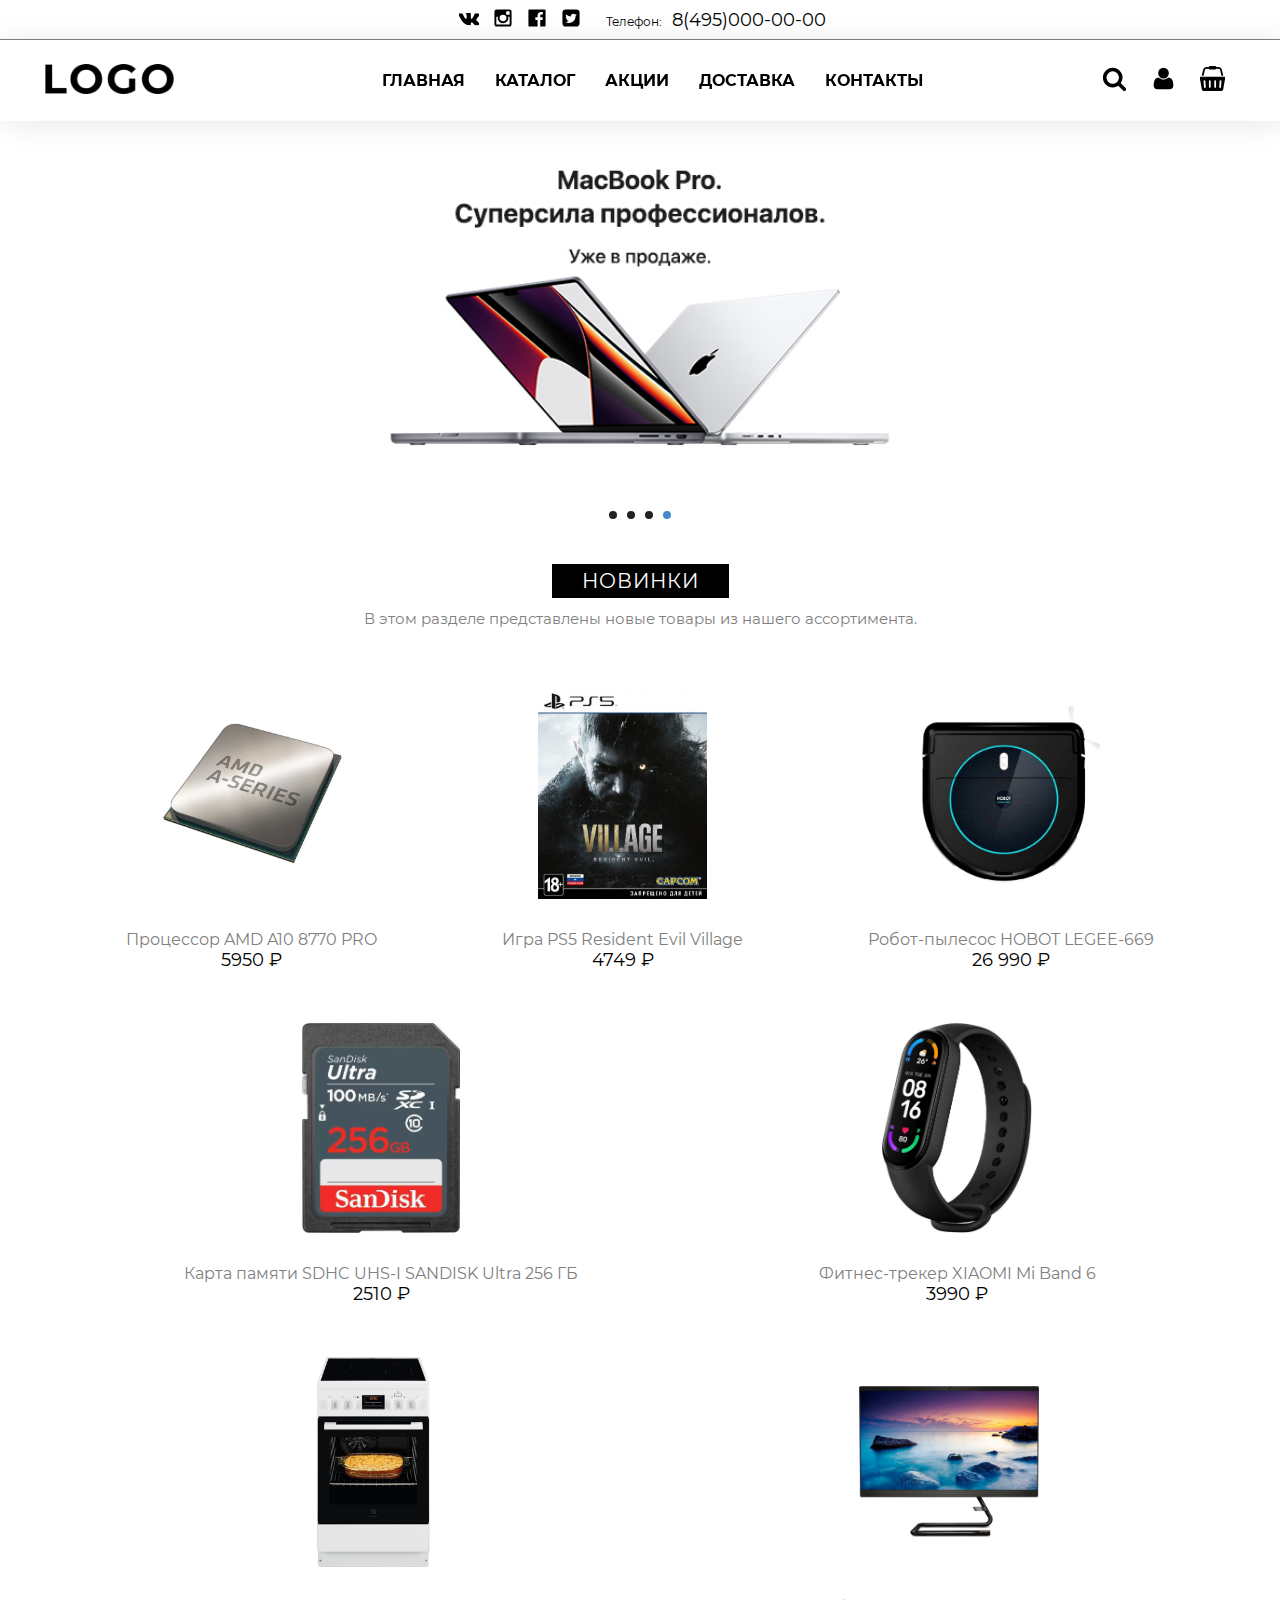
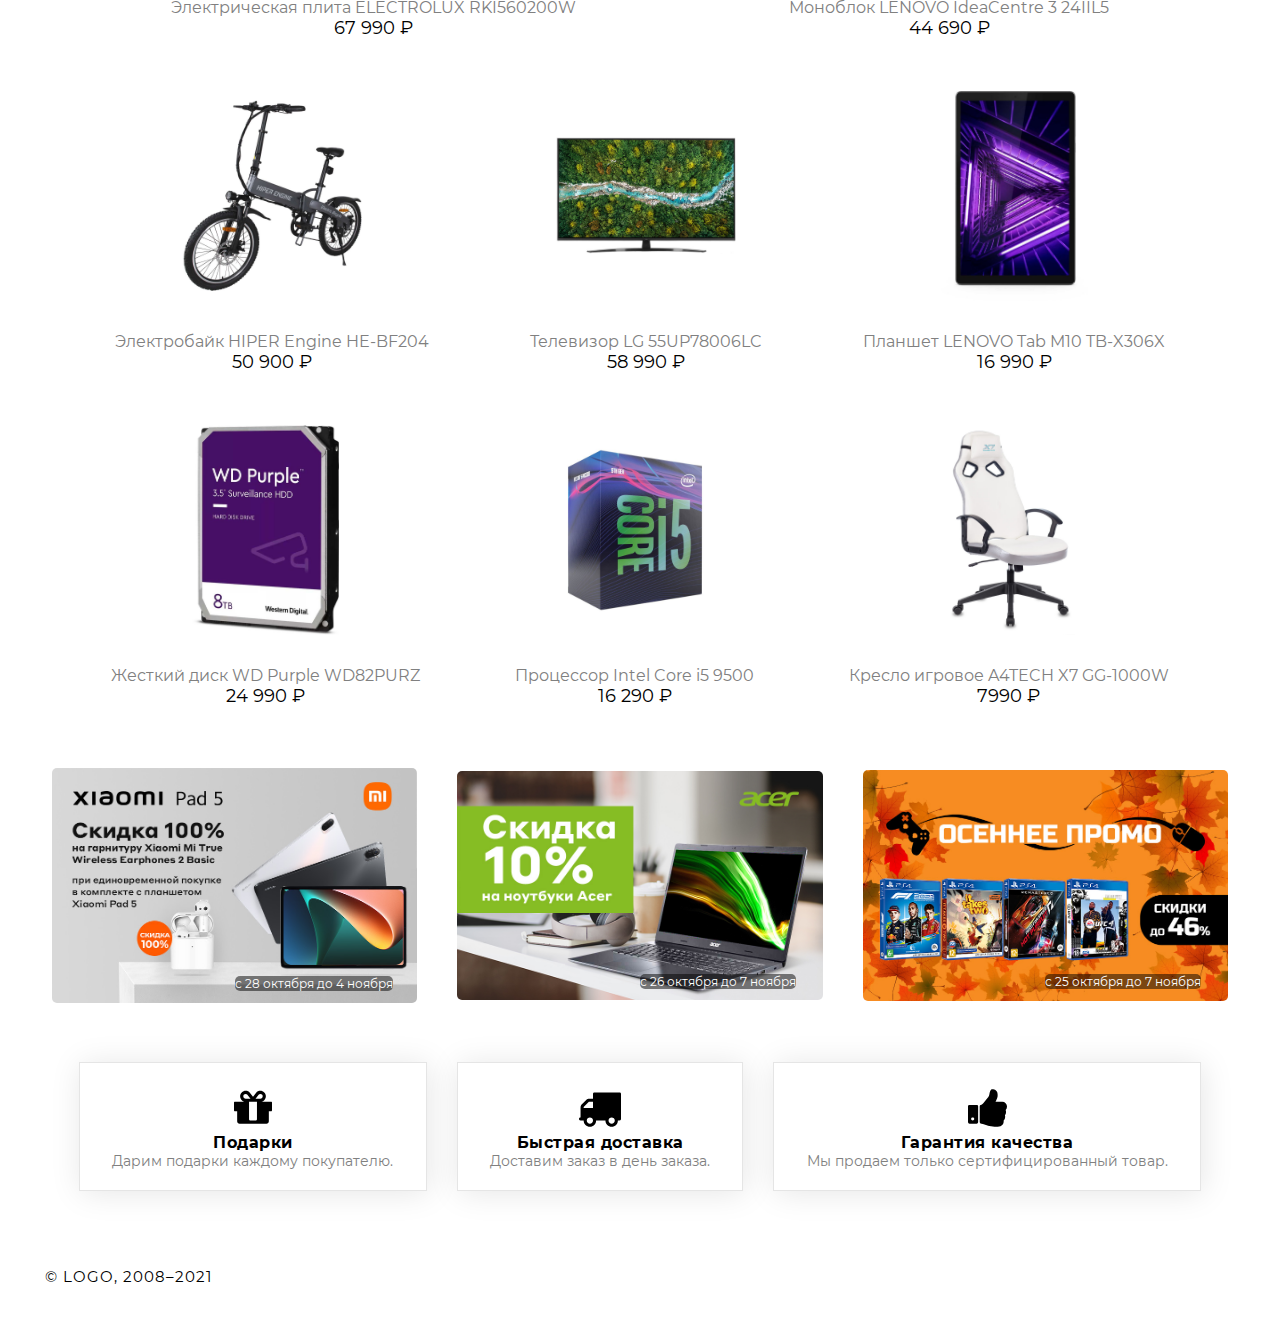
==== commit 9d83c1d3: "fix" ====
--- a/index.html
+++ b/index.html
@@ -46,7 +46,7 @@
             <nav>
                 <ul class="header-menu">
                     <li><a href="index.html">Главная</a></li>
-                    <li><a href="#">Каталог</a></li>
+                    <li><a href="catalog.html">Каталог</a></li>
                     <li><a href="#">Акции</a></li>
                     <li><a href="#">Доставка</a></li>
                     <li><a href="contacts.html">Контакты</a></li>
@@ -156,7 +156,7 @@
             <!--Заголовок-------->
             <div class="arrival-heading">
                 <strong>Новинки</strong>
-                <p>В этом разделе представлены все новые товары из нашего ассортимента.</p>
+                <p>В этом разделе представлены новые товары из нашего ассортимента.</p>
             </div>
             <!--Товары----------------------->
             <div class="product-container">
@@ -228,13 +228,13 @@
                     <!--Детали товара------------>
                     <div class="product-img">
                         <!--Иконка корзины---->
-                        <a href="#" class="add-cart"><img src="img/basket.svg" alt="Корзина"></a>
+                        <a href="item.html" class="add-cart"><img src="img/basket.svg" alt="Корзина"></a>
                         <!--Картинка------>
                         <img alt="" src="img/05.jpg">
                     </div>
                     <!--Название товара и цена-------->
                     <div class="product-details">
-                        <a href="#" class="p-name">Фитнес-трекер XIAOMI Mi Band 6</a>
+                        <a href="item.html" class="p-name">Фитнес-трекер XIAOMI Mi Band 6</a>
                         <span class="p-price">3990 ₽</span>
                     </div>
                 </div>
--- a/css/style.css
+++ b/css/style.css
@@ -1,77 +1,92 @@
-
-body{
+body {
     font-family: 'Montserrat';
     margin: 0;
     padding: 0;
     background-color: white;
 }
-*{
+
+* {
     box-sizing: border-box;
 }
-ul{
+
+ul {
     list-style: none;
 }
-a{
+
+a {
     text-decoration: none;
 }
 
 /* Шапка */
 
-.social-call{
+.social-call {
     height: 40px;
     border-bottom: 1px solid grey;
     display: flex;
     justify-content: center;
     align-items: center;
 }
-.social a{
+
+.social a {
     margin: 0px 5px;
 }
+
 .social img {
     height: 20px;
 }
-.phone{
+
+.phone {
     color: black;
     margin-left: 20px;
     font-size: 12px;
 }
+
 .phone_number {
     color: black;
     margin-left: 10px;
     font-size: 18px;
 }
-.navigation{
+
+.navigation {
     display: flex;
     justify-content: space-between;
     align-items: center;
     padding: 0px 45px;
 }
-.logo img{
+
+.logo img {
     height: 30px;
 }
-.header-menu{
-    display: flex;
-}
-.header-menu li{
+
+.header-menu {
+    display: flex;
+}
+
+.header-menu li {
     position: relative;
     margin: 15px;
     display: flex;
     text-transform: uppercase;
     font-weight: bold;
 }
-.header-menu li a{
+
+.header-menu li a {
     color: black;
 }
-.right-menu a{
+
+.right-menu a {
     margin: 0px 10px;
 }
+
 .right-menu img {
     height: 25px;
 }
+
 .header-menu a:hover {
     color: grey;
     transition: all ease 0.3s;
 }
+
 #search {
     font-size: 25px;
     display: inline-block;
@@ -89,67 +104,67 @@
     z-index: 3;
     transition: width .4s cubic-bezier(0.000, 0.795, 0.000, 1.000);
     cursor: pointer;
-  }
-
-  #search:focus {
+}
+
+#search:focus {
     width: 300px;
     z-index: 999999999999;
     border-bottom: 1px solid grey;
     cursor: text;
     background: white;
-  }
-
-@keyframes search{
-    0%{
+}
+
+@keyframes search {
+    0% {
         bottom: -300px;
     }
-    100%{
+    100% {
         bottom: 0px;
     }
 }
+
 #search-hide {
     display: inline-block;
     padding: 0;
     position: relative;
-  }
-
-.form{
-    width:100%;
+}
+
+.form {
+    width: 100%;
     height: 100%;
     position: fixed;
     top: 0px;
     left: 0px;
-    background-color: rgba(0,0,0,0.5);
+    background-color: rgba(0, 0, 0, 0.5);
     display: flex;
     justify-content: center;
     align-items: center;
     flex-direction: column;
     z-index: 102;
 }
-.login-form,
-.sign-up-form{
-    width:420px;
+
+.login-form, .sign-up-form {
+    width: 420px;
     padding: 20px 10px;
     background-color: #ffffff;
-    box-shadow: 2px 2px 30px rgba(0,0,0,0.1);
+    box-shadow: 2px 2px 30px rgba(0, 0, 0, 0.1);
     display: flex;
     justify-content: center;
     align-items: center;
     flex-direction: column;
     border-radius: 5px;
     position: relative;
- 
-}
-.login-form form,
-.sign-up-form form{
-    display: flex;
-    justify-content: center;
-    align-items: center;
-    flex-direction: column;
-    width: 100%;
-}
-.login-form strong,
-.sign-up-form strong{
+}
+
+.login-form form, .sign-up-form form {
+    display: flex;
+    justify-content: center;
+    align-items: center;
+    flex-direction: column;
+    width: 100%;
+}
+
+.login-form strong, .sign-up-form strong {
     color: black;
     font-size: 32px;
     margin: 2px 7px 7px 7px;
@@ -157,22 +172,22 @@
     letter-spacing: 0.5px;
     font-weight: 400;
 }
-.login-form input,
-.sign-up-form input{
-    width:90%;
+
+.login-form input, .sign-up-form input {
+    width: 90%;
     height: 45px;
     margin: 6px 0px;
     padding: 0px 10px;
-    border: 1px solid rgba(0,0,0,0.1);
+    border: 1px solid rgba(0, 0, 0, 0.1);
     outline: none;
     border-radius: 7px;
 }
-.login-form input::placeholder,
-.sign-up-form input::placeholder{
-    color: rgba(0,0,0,0.5);
-}
-.login-form input[type="submit"],
-.sign-up-form input[type="submit"]{
+
+.login-form input::placeholder, .sign-up-form input::placeholder {
+    color: rgba(0, 0, 0, 0.5);
+}
+
+.login-form input[type="submit"], .sign-up-form input[type="submit"] {
     background-color: grey;
     color: white;
     border: none;
@@ -180,87 +195,88 @@
     text-transform: uppercase;
     margin-top: 10px;
     border-radius: 3px;
-    box-shadow: 2px 2px 30px rgba(0,0,0,0.1);
-}
-.form-btns{
+    box-shadow: 2px 2px 30px rgba(0, 0, 0, 0.1);
+    cursor: pointer;
+}
+
+.form-btns {
     width: 90%;
     display: flex;
     justify-content: space-between;
     align-items: center;
     margin-top: 10px;
 }
-.form-btns a{
+
+.form-btns a {
     color: black;
     font-size: 16px;
 }
-.sign-up-btn{
+
+.sign-up-btn {
     border-bottom: 1px solid grey;
     line-height: 16px;
 }
-.form-cancel{
+
+.form-cancel {
     position: absolute;
     right: 20px;
     top: 10px;
     color: grey;
 }
-.login-form,
-.sign-up-form,
-.form{
+
+.login-form, .sign-up-form, .form {
     display: none;
 }
-.login-active,
-.login-active .login-form{
+
+.login-active, .login-active .login-form {
     display: flex;
     animation: fade 0.5s;
 }
- 
-.sign-up-active,
-.sign-up-active .sign-up-form{
+
+.sign-up-active, .sign-up-active .sign-up-form {
     display: flex;
     animation: fade 0.3s;
 }
-@keyframes fade{
-    0%{
+
+@keyframes fade {
+    0% {
         opacity: 0;
     }
-    100%{
+    100% {
         opacity: 1;
     }
 }
 
-
-.fix-nav{
-    width:100%;
+.fix-nav {
+    width: 100%;
     position: sticky;
     top: 0;
     left: 0;
     background-color: white;
-    box-shadow: 2px 2px 30px rgba(0,0,0,0.1);
+    box-shadow: 2px 2px 30px rgba(0, 0, 0, 0.1);
     z-index: 102;
 }
 
-.burger-menu{
+.burger-menu {
     display: none;
 }
 
-
 /* Слайдер */
 
-.full-slider-box{
-    width:100%;
-    display: flex;
-    justify-content: center;
-    align-items: center;
-}
+.full-slider-box {
+    width: 100%;
+    display: flex;
+    justify-content: center;
+    align-items: center;
+}
+
 .full-slider-box img {
     width: 100%;
 }
 
-
-
 /* Новинки */
 
-.arrival-heading strong{
+.arrival-heading strong {
     font-size: 20px;
     letter-spacing: 1px;
     text-transform: uppercase;
@@ -269,31 +285,36 @@
     padding: 5px 30px;
     border: 1px solid white;
 }
-.arrival-heading{
-    display: flex;
-    justify-content: center;
-    align-items: center;
-    flex-direction: column;
-}
-.arrival-heading strong{
+
+.arrival-heading {
+    display: flex;
+    justify-content: center;
+    align-items: center;
+    flex-direction: column;
+}
+
+.arrival-heading strong {
     color: #ffffff;
     background-color: black;
     font-weight: 500;
 }
-.arrival-heading p{
+
+.arrival-heading p {
     color: grey;
     margin: 10px;
     font-size: 15px;
 }
-.product-container{
-    width:90%;
+
+.product-container {
+    width: 90%;
     display: flex;
     justify-content: center;
     align-items: center;
     flex-wrap: wrap;
     margin-top: 20px;
 }
-.product-box{
+
+.product-box {
     display: flex;
     flex-grow: 0.5;
     flex-direction: column;
@@ -302,20 +323,22 @@
     border-radius: 10px;
     margin: 10px;
 }
-.product-img{
-    width:180px;
+
+.product-img {
+    width: 180px;
     height: 210px;
     margin: 20px;
-    cursor: pointer;
     position: relative;
 }
-.product-img img{
-    width:100%;
+
+.product-img img {
+    width: 100%;
     height: 100%;
     object-fit: contain;
     object-position: center;
 }
-.product-details{
+
+.product-details {
     display: flex;
     flex-direction: column;
     align-items: center;
@@ -323,70 +346,77 @@
     padding: 10px 20px;
     border-top: 1px solid white;
 }
-.p-name{
+
+.p-name {
     color: grey;
 }
-.p-price{
+
+.p-price {
     color: black;
     font-size: 18px;
     font-weight: 400;
 }
-.product-box:hover{
-    box-shadow: 2px 2px 30px rgba(0,0,0,0.1);
-}
-.add-cart{
+
+.product-box:hover {
+    box-shadow: 2px 2px 30px rgba(0, 0, 0, 0.1);
+}
+
+.add-cart {
     position: absolute;
     right: -20px;
-    top: 10px;
-    width:50px;
+    top: 150px;
+    width: 50px;
     height: 50px;
     display: flex;
     display: none;
     animation: fade 0.7s;
- 
-}
-.add-cart:hover{
-    filter: invert(27%) sepia(51%) saturate(2878%) hue-rotate(346deg) brightness(104%) contrast(97%);
+}
+
+.add-cart:hover {
+    filter: invert(50%) sepia(11%) saturate(6%) hue-rotate(80deg) brightness(98%) contrast(93%);
     transition: all ease 0.2s;
 }
-.product-box:hover .add-cart{
-    display: flex;
-}
-.new-arrival{
-    display: flex;
-    flex-direction: column;
-    justify-content: center;
-    align-items: center;
-}
-
+
+.product-box:hover .add-cart {
+    display: flex;
+}
+
+.new-arrival {
+    display: flex;
+    flex-direction: column;
+    justify-content: center;
+    align-items: center;
+}
 
 /* Баннеры */
 
-.sale{
-    width:95%;
+.sale {
+    width: 95%;
     display: flex;
     justify-content: center;
     align-items: center;
     flex-wrap: wrap;
     margin: 20px auto;
-  
-}
-.sale-box{
-    width:280px;
+}
+
+.sale-box {
+    width: 280px;
     border-radius: 20px;
     margin: 20px;
     position: relative;
     flex-grow: 0.5;
 }
-.sale-box img{
-    width:100%;
+
+.sale-box img {
+    width: 100%;
     height: 100%;
     object-fit: cover;
     object-position: center right;
     border-radius: 5px;
     cursor: pointer;
 }
-.sale-text{
+
+.sale-text {
     position: absolute;
     left: 50%;
     top: 87%;
@@ -396,13 +426,12 @@
     font-size: 12px;
     color: white;
     border-radius: 5px;
-    background-color: rgba(0,0,0,0.5);
-}
-
+    background-color: rgba(0, 0, 0, 0.5);
+}
 
 /* Сервисы */
 
-.services{
+.services {
     display: flex;
     width: 90%;
     justify-content: center;
@@ -410,36 +439,38 @@
     flex-wrap: wrap;
     margin: auto;
 }
-.services-box{
-    display: flex;
-    flex-direction: column;
-    justify-content: center;
-    align-items: center;
-    border: 1px solid rgba(0,0,0,0.1);
+
+.services-box {
+    display: flex;
+    flex-direction: column;
+    justify-content: center;
+    align-items: center;
+    border: 1px solid rgba(0, 0, 0, 0.1);
     min-width: 250px;
     padding: 20px;
     margin: 15px;
     flex-grow: 0.7;
-    box-shadow: 2px 2px 30px rgba(0,0,0,0.1);
-}
-.services-box span{
+    box-shadow: 2px 2px 30px rgba(0, 0, 0, 0.1);
+}
+
+.services-box span {
     font-family: 'Montserrat';
     color: black;
     font-weight: 600;
     letter-spacing: 0.5px;
     font-size: 16px;
 }
-.services-box p{
+
+.services-box p {
     font-family: 'Montserrat';
     color: grey;
     margin: 0px;
     font-size: 14px;
 }
 
-
 /* Подвал */
 
-footer{
+footer {
     display: flex;
     justify-content: space-between;
     align-items: center;
@@ -450,7 +481,8 @@
     background: white;
     padding: 0px 45px;
 }
-.copyright{
+
+.copyright {
     font-size: 15px;
     color: black;
     letter-spacing: 1px;
@@ -470,6 +502,7 @@
     background-color: black;
     font-weight: 500;
 }
+
 .cart-order {
     display: flex;
     justify-content: center;
@@ -483,82 +516,81 @@
 }
 
 .table table {
-	border-collapse: collapse;
-	width: 100%;
-    
-}
-.table th,
-.table td {
-	padding: 10px;
+    border-collapse: collapse;
+    width: 100%;
+}
+
+.table th, .table td {
+    padding: 10px;
     text-align: center;
-    
-}
-.table .id,
+}
+
+.table .id, .table .delete {
+    width: 0%;
+}
+
+.table tr:first-child th {
+    border-bottom: 3px solid #000;
+}
+
+.table th.delete {
+    background: url('../img/trash.svg') center center no-repeat;
+}
+
+.table tr:last-child th {
+    border-top: 3px solid #000;
+}
+
+.table td.price::after, .table td.summa::after, .table .itog::after {
+    content: '\0020\20BD';
+}
+
 .table .delete {
-	width: 0%;
-}
-
-
-.table tr:first-child th {
-	border-bottom: 3px solid #000;
-}
-.table th.delete {
-	background: url('../img/trash.svg') center center no-repeat;
-    
-}
-.table tr:last-child th {
-	border-top: 3px solid #000;
-}
-.table td.price::after,
-.table td.summa::after,
-.table .itog::after {
-	content: '\0020\20BD';
-}
-.table .delete {
-	text-align: center;
-	padding: 0;
-    
-}
+    text-align: center;
+    padding: 0;
+}
+
 .table .delete button {
-	height: 24px;
-	width: 24px;
-	border: none;
-	background: none;
-	padding: 0;
-	transform: rotate(45deg);
-	font-weight: bold;
-	font-size: 24px;
+    height: 24px;
+    width: 24px;
+    border: none;
+    background: none;
+    padding: 0;
+    transform: rotate(45deg);
+    font-weight: bold;
+    font-size: 24px;
     cursor: pointer;
-    
-}
+}
+
 .table th.quantity {
-	padding: 8px 10px;
-    
-}
+    padding: 8px 10px;
+}
+
 .table .quantity .inner {
-	width: 100%;
-	height: 50px;
-	display: flex;
+    width: 100%;
+    height: 50px;
+    display: flex;
     justify-content: center;
     vertical-align: middle;
 }
+
 .table .quantity span {
     width: 60px;
-	font-size: 24px;
-	line-height: 40px;
+    font-size: 24px;
+    line-height: 40px;
     background: white;
     display: inline;
     vertical-align: middle;
-
-}
+}
+
 .table .quantity button {
-	width: 40px;
-	height: 40px;
-	border: none;
-	background: none;
-	font-size: 40px;
-	line-height: 40px;
-    background: grey; 
+    width: 40px;
+    height: 40px;
+    border: none;
+    background: none;
+    font-size: 40px;
+    line-height: 40px;
+    background: grey;
     opacity: 0.5;
     border-radius: 50%;
     color: white;
@@ -568,6 +600,7 @@
     vertical-align: middle;
     justify-content: center;
 }
+
 .table .quantity button:first-child {
     line-height: 20px;
     align-items: center;
@@ -580,6 +613,7 @@
     align-items: center;
     justify-content: center;
 }
+
 .date-push input {
     width: 300px;
     margin: 20px;
@@ -587,7 +621,6 @@
     text-align: center;
     border: 0;
     border-bottom: 2px solid black;
-
 }
 
 fieldset {
@@ -599,105 +632,119 @@
     width: 300px;
     height: 50px;
     margin: 20px;
-    border: 1px solid rgba(0,0,0,0.1);
-    box-shadow: 2px 2px 30px rgba(0,0,0,0.2);
+    border: 1px solid rgba(0, 0, 0, 0.1);
+    box-shadow: 2px 2px 30px rgba(0, 0, 0, 0.2);
     font-weight: bold;
     letter-spacing: 5px;
-    text-transform: uppercase ;
-
-}
-
+    text-transform: uppercase;
+    cursor: pointer;
+}
 
 /* Календарь */
+
 #calendar {
-	position: absolute;
-	top: 50%;
-	left: 50%;
-	margin: -250px 0 0 -250px;
-	width: 500px;
-	padding: 50px;
-	background: white;
-	border-radius: 50px;
-}
+    position: absolute;
+    top: 50%;
+    left: 50%;
+    margin: -250px 0 0 -250px;
+    width: 500px;
+    padding: 50px;
+    background: white;
+    border-radius: 50px;
+}
+
 .dp_header {
-	text-align: center;
-	height: 34px;
-}
-.dp_header > b {
+    text-align: center;
+    height: 34px;
+}
+
+.dp_header>b {
     font-size: 26px;
-	line-height: 34px;
-}
+    line-height: 34px;
+}
+
 .prev, .bigprev, .next, .bignext {
-	display: block;
-	width: 32px;
+    display: block;
+    width: 32px;
     font-size: 18px;
-	font-weight: bold;
-	line-height: 32px;
-	border: 1px solid #999;
-	cursor: pointer;
-	color: #999;
-}
+    font-weight: bold;
+    line-height: 32px;
+    border: 1px solid #999;
+    cursor: pointer;
+    color: #999;
+}
+
 .prev:hover, .bigprev:hover, .next:hover, .bignext:hover {
-	color: #000;
-	border-color: #000;
-}
+    color: #000;
+    border-color: #000;
+}
+
 .prev, .bigprev {
-	float: left;
-	margin-right: 1em;
-}
+    float: left;
+    margin-right: 1em;
+}
+
 .next, .bignext {
-	float: right;
-	margin-left: 1em;
-}
+    float: right;
+    margin-left: 1em;
+}
+
 .dp_grid {
-	display: grid;
-	grid-template-columns: repeat(7, 1fr);
-	grid-template-rows: auto;
-	margin-top: 1em;
-	gap: 11px;
-}
-.dp_grid > span {
-	text-align: center;
-	line-height: 60px;
-}
+    display: grid;
+    grid-template-columns: repeat(7, 1fr);
+    grid-template-rows: auto;
+    margin-top: 1em;
+    gap: 11px;
+}
+
+.dp_grid>span {
+    text-align: center;
+    line-height: 60px;
+}
+
 .headday {
-	font-weight: bold;
-	padding: 0.5em;
-}
+    font-weight: bold;
+    padding: 0.5em;
+}
+
 .getter {
-	cursor: pointer;
-	border: 1px solid #000;
-}
+    cursor: pointer;
+    border: 1px solid #000;
+}
+
 .getter:hover {
-	background: #999;
-}
+    background: #999;
+}
+
 .holiday {
-	color: red;
-	border-color: red;
-}
+    color: red;
+    border-color: red;
+}
+
 .today {
-	color: #fff;
-	background: green;
-}
+    color: #fff;
+    background: green;
+}
+
 .holiday.today {
-	background: red;
+    background: red;
 }
 
 .screen {
-	position: fixed;
-	z-index: 1000;
-	background: rgba(0, 0, 0, .5);
-	top: 0;
-	left: 0;
-	right: 0;
-	bottom: 0;
-	opacity: 0;
-	transition: all 1.5s ease;
-}
+    position: fixed;
+    z-index: 1000;
+    background: rgba(0, 0, 0, .5);
+    top: 0;
+    left: 0;
+    right: 0;
+    bottom: 0;
+    opacity: 0;
+    transition: all 1.5s ease;
+}
+
 .screen.active {
-	opacity: 1;
-}
-
+    opacity: 1;
+}
 
 /* Контакты */
 
@@ -719,7 +766,7 @@
     justify-content: center;
     align-items: center;
     flex-direction: column;
-    margin-bottom: 30px;
+    margin-bottom: 100px;
 }
 
 .wrp {
@@ -727,10 +774,11 @@
     margin: 0 auto;
     position: relative;
 }
-.map-box { 
+
+.map-box {
     position: absolute;
     top: 70px;
-    right: 20px; 
+    right: 20px;
     padding: 20px;
     background: #fff;
     border: 1px solid #ddd;
@@ -738,12 +786,12 @@
     width: 250px;
     box-shadow: -1px -1px 24px 0px rgba(50, 50, 50, 0.5);
 }
+
 .map-box h2 {
     font-family: 'Montserrat';
     font-weight: normal;
 }
 
-
 .map-box p {
     font-size: 18px;
     font-family: 'Montserrat';
@@ -754,9 +802,135 @@
 }
 
 #map {
-    width: 100%; 
+    width: 100%;
     height: 350px;
-}
-
-
-
+    overflow: hidden;
+}
+
+/* Каталог */
+
+.catalog-header strong {
+    font-size: 20px;
+    letter-spacing: 1px;
+    text-transform: uppercase;
+    font-weight: 600;
+    margin-top: 40px;
+    padding: 5px 30px;
+    border: 1px solid white;
+}
+
+.catalog-header {
+    display: flex;
+    justify-content: center;
+    align-items: center;
+    flex-direction: column;
+    margin-right: 200px;
+}
+
+.catalog-header strong {
+    color: #ffffff;
+    background-color: black;
+    font-weight: 500;
+}
+
+/* Меню */
+
+.menu_color>ul>li>a {
+    color: black;
+    border-radius: 0 20px 20px 0;
+}
+
+
+.btn.active {
+    color: white;
+    background: grey;
+    border-radius: 0 20px 20px 0;
+  }
+
+  .filterDiv {
+      width: 180px;
+      display: none;
+  }
+  
+  .show {
+    display: block;
+  }
+  .container-cat {
+
+  }
+  
+
+/* Сброс и установка стилей по умолчанию */
+
+.my_menu {
+    list-style: none;
+    margin: 0;
+    padding: 0;
+    margin-top: 100px;
+}
+
+
+/* Разметка для пункта меню */
+
+.my_menu li a {
+    display: block;
+    margin: 0;
+    padding: 12px 20px;
+    text-decoration: none;
+    z-index: 100;
+}
+
+/* #navbar {
+    display: block;
+    overflow: hidden;
+    width: 200px;
+    z-index: 10;
+} */
+
+/* #navbar a {
+    display: block;
+    color: #f2f2f2;
+    text-align: center;
+    padding: 14px 16px;
+    text-decoration: none;
+    font-size: 17px;
+  } */
+/* 
+.sticky {
+    position: fixed;
+    z-index: 5;
+    width: 200px;
+}
+
+/* .sticky+.navigation {
+     padding-top: 60px;
+} */
+
+aside {
+    width: 200px;
+    height: 100%;
+    float:left;
+    top:200px;
+}
+
+
+/* .product-right{float:right;width:calc(100% - 15em - .25em);} */
+
+
+.menu_color>ul>li>a:focus {
+    color: white;
+    background: rgba(0, 0, 0, 0.5);
+}
+
+/* Разделитель пунктов меню */
+
+.menu_color>ul>li+li>a {
+    border-right: 1px solid rgba(255, 255, 255, 0.1);
+    box-shadow: 0 1px 0 rgba(0, 0, 0, 0.15);
+}
+
+
+.container-cat {
+    width: 100%;
+}
+
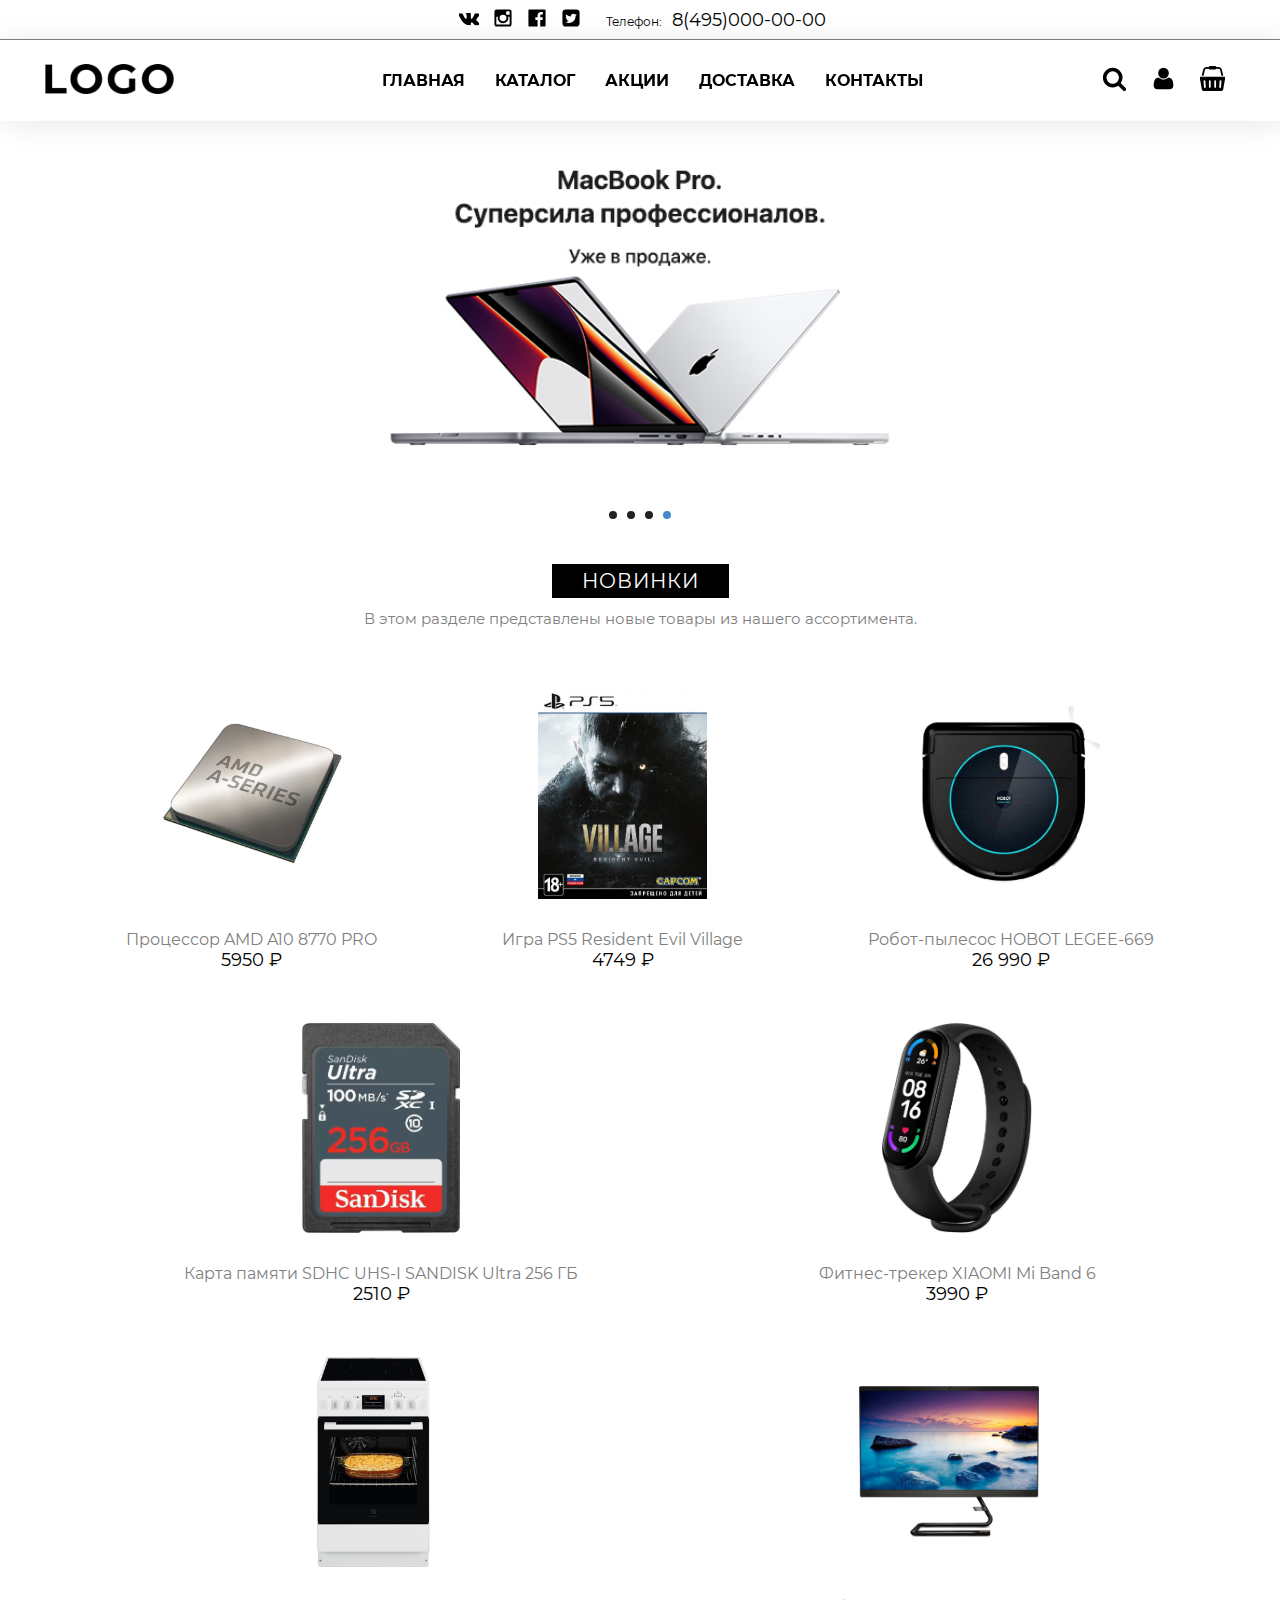
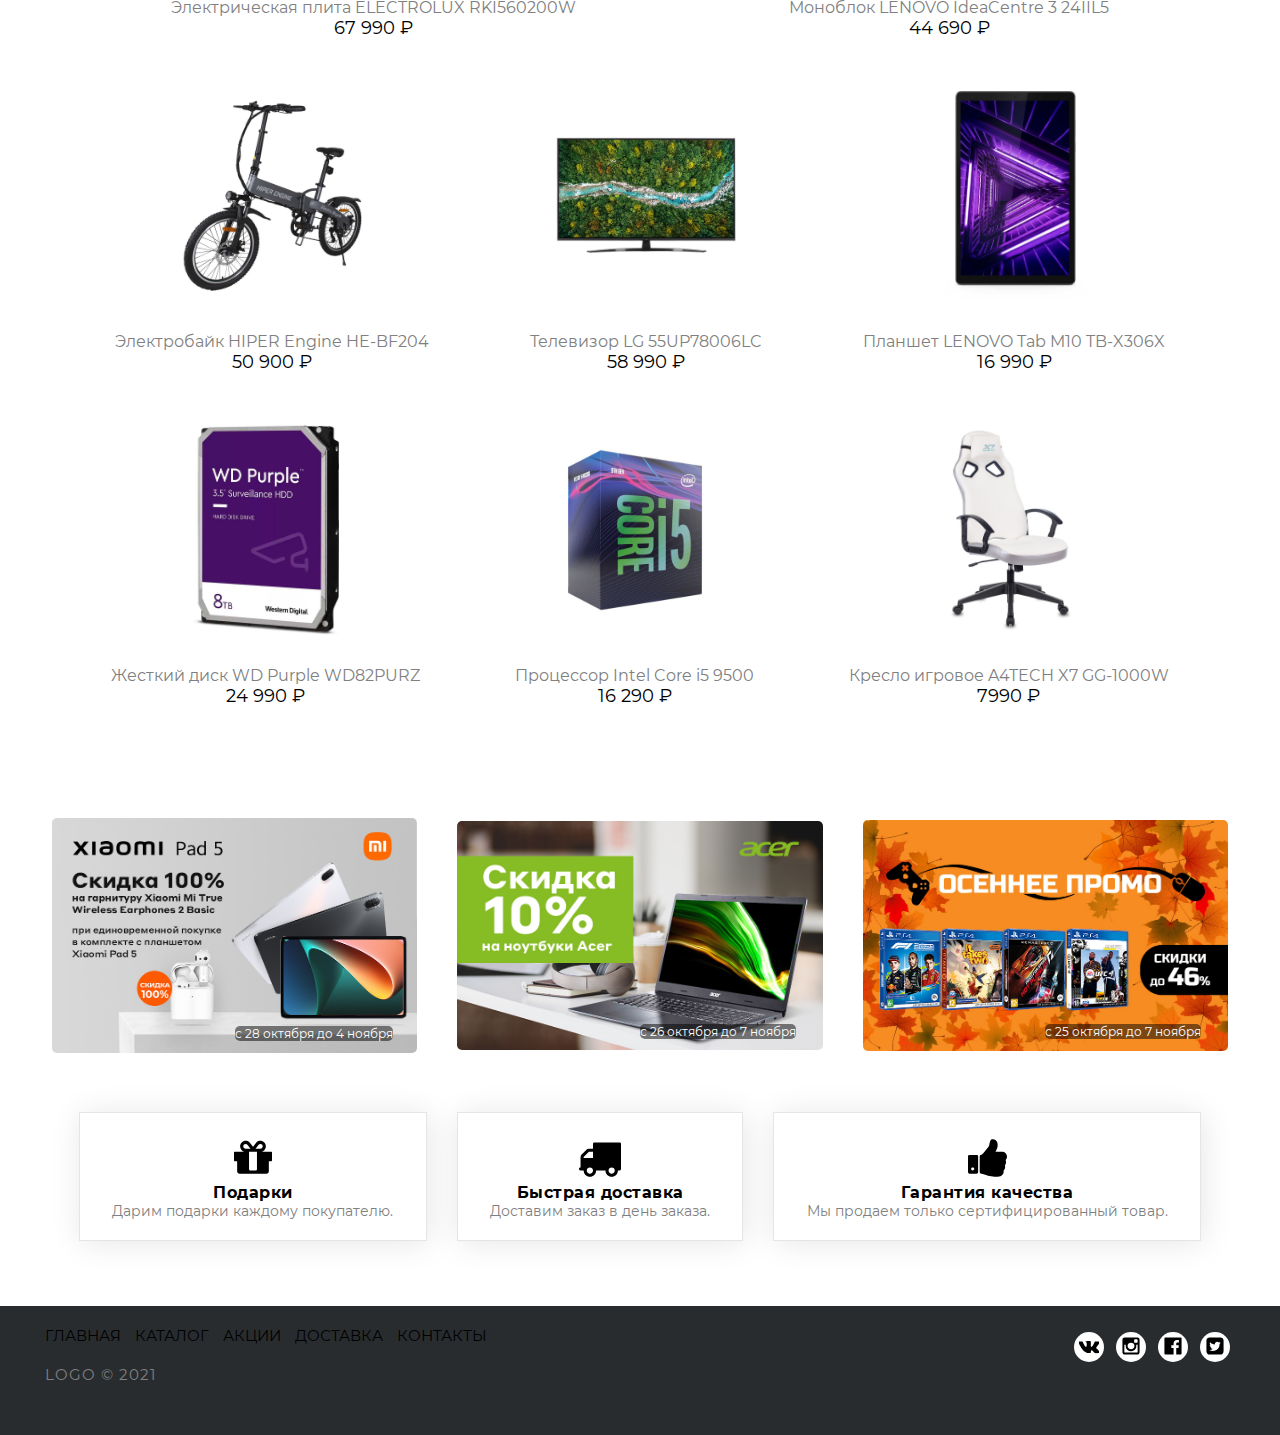
==== commit 51597853: "complete" ====
--- a/index.html
+++ b/index.html
@@ -427,11 +427,36 @@
 
         </section>
     </main>
-    <footer>
-        <span class="copyright">
-            © LOGO, 2008–2021
-        </span>
-    </footer>
+    <footer class="footer-distributed">
+
+        <div class="footer-right social">
+  
+            <a href="#"><img src="img/vk.svg" alt="Вконтакте"></a>
+            <a href="#"><img src="img/instagram.svg" alt="Инстаграм"></a>
+            <a href="#"><img src="img/facebook.svg" alt="Фэйсбук"></a>
+            <a href="#"><img src="img/twitter.svg" alt="Твиттер"></a>
+  
+        </div>
+  
+        <nav class="footer-left">
+  
+          <nav class="footer-links">
+            <a href="index.html">Главная</a>
+  
+            <a href="catalog.html">Каталог</a>
+  
+            <a href="#">Акции</a>
+  
+            <a href="#">Доставка</a>
+  
+            <a href="contacts.html">Контакты</a>
+  
+          <nav>
+  
+          <span class="copyright">LOGO &copy; 2021</span>
+        </div>
+  
+      </footer>
 </body>
 
 </html>--- a/css/style.css
+++ b/css/style.css
@@ -312,6 +312,7 @@
     align-items: center;
     flex-wrap: wrap;
     margin-top: 20px;
+    margin-bottom: 50px;
 }
 
 .product-box {
@@ -438,6 +439,7 @@
     align-items: center;
     flex-wrap: wrap;
     margin: auto;
+    margin-bottom: 50px;
 }
 
 .services-box {
@@ -470,7 +472,7 @@
 
 /* Подвал */
 
-footer {
+/* footer {
     display: flex;
     justify-content: space-between;
     align-items: center;
@@ -480,12 +482,109 @@
     height: 100px;
     background: white;
     padding: 0px 45px;
-}
+} */
 
 .copyright {
     font-size: 15px;
-    color: black;
+    line-height: 60px;
+    color: grey;
     letter-spacing: 1px;
+}
+
+
+/* section {
+  width: 100%;
+  display: inline-block;
+  background: #ccc;
+  height: 60vh;
+  text-align: center;
+  font-size: 22px;
+  font-weight: 700;
+  text-decoration: underline;
+} */
+
+
+.footer-distributed {
+  background-color: #292c2f;
+  box-shadow: 0 1px 1px 0 rgba(0, 0, 0, 0.12);
+  box-sizing: border-box;
+  width: 100%;
+  text-align: left;
+  /* font: normal 16px sans-serif; */
+  padding: 20px 45px;
+}
+
+.footer-distributed .footer-left p {
+  color: grey;
+  font-size: 14px;
+  margin: 0;
+}
+/* Footer links */
+
+.footer-distributed nav.footer-links {
+  font-size: 15px;
+  color: black;
+  margin: 0 0 10px;
+  padding: 0;
+  transition: ease .25s;
+  font-family: 'Montserrat';
+}
+
+.footer-distributed nav.footer-links a {
+  display: inline-block;
+  line-height: 16px;
+  text-decoration: none;
+  text-transform: uppercase;
+  color: inherit;
+  transition: ease .25s;
+  padding-right: 10px;
+}
+nav.footer-links a:hover {
+    color: white;
+}
+
+
+.footer-distributed .footer-right {
+  float: right;
+  margin-top: 6px;
+  max-width: 180px;
+}
+
+.footer-distributed .footer-right a {
+  display: inline-block;
+  width: 30px;
+  height: 30px;
+  background-color: white;
+  border-radius: 2px;
+  font-size: 20px;
+  color: black;
+  text-align: center;
+  line-height: 35px;
+  margin-left: 3px;
+  transition:all .25s;
+  border-radius: 50%;
+}
+
+.footer-distributed .footer-right a:hover{transform:scale(1.1); -webkit-transform:scale(1.1);}
+
+.footer-distributed p.footer-links a:hover{text-decoration:none;}
+
+/* Адаптивность */
+
+@media (max-width: 720px) {
+  .footer-distributed .footer-left, .footer-distributed .footer-right {
+    text-align: center;
+  }
+  .footer-distributed .footer-right {
+    float: none;
+    margin: 0 auto 20px;
+  }
+  .footer-distributed .footer-left p.footer-links {
+    line-height: 1.8;
+  }
+  footer {
+      height: 200px;
+  }
 }
 
 /* Корзина */
@@ -639,6 +738,15 @@
     text-transform: uppercase;
     cursor: pointer;
 }
+main .empty {
+    margin-top: 200px;
+    margin-bottom: 200px;
+    width: 100%;
+    font-size: 50px;
+    text-align: center;
+
+}
+
 
 /* Календарь */
 
@@ -646,30 +754,29 @@
     position: absolute;
     top: 50%;
     left: 50%;
-    margin: -250px 0 0 -250px;
-    width: 500px;
-    padding: 50px;
+    margin: -180px 0 0 -170px;
+    /* width: 500px; */
+    padding: 20px;
     background: white;
     border-radius: 50px;
 }
 
 .dp_header {
     text-align: center;
-    height: 34px;
+    height: 20px;
 }
 
 .dp_header>b {
-    font-size: 26px;
-    line-height: 34px;
+    font-size: 20px;
+    line-height: 20px;
 }
 
 .prev, .bigprev, .next, .bignext {
     display: block;
-    width: 32px;
+    width: 20px;
     font-size: 18px;
     font-weight: bold;
-    line-height: 32px;
-    border: 1px solid #999;
+    line-height: 20px;
     cursor: pointer;
     color: #999;
 }
@@ -694,22 +801,28 @@
     grid-template-columns: repeat(7, 1fr);
     grid-template-rows: auto;
     margin-top: 1em;
-    gap: 11px;
+    gap: 3px;
 }
 
 .dp_grid>span {
     text-align: center;
-    line-height: 60px;
+    line-height: 40px;
 }
 
 .headday {
     font-weight: bold;
-    padding: 0.5em;
+    padding: 5px;
+    text-align: center;
+    height: 40px;
+    width: 40px;
 }
 
 .getter {
     cursor: pointer;
-    border: 1px solid #000;
+    /* border: 1px solid #000; */
+    width: 40px;
+    height: 40px;
+    border-radius: 50%;
 }
 
 .getter:hover {
@@ -768,6 +881,11 @@
     flex-direction: column;
     margin-bottom: 100px;
 }
+.contact-logo p {
+    color: grey;
+    margin: 10px;
+    font-size: 15px;
+}
 
 .wrp {
     max-width: 900px;
@@ -806,6 +924,76 @@
     height: 350px;
     overflow: hidden;
 }
+
+
+/* Форма контактов */
+
+.f-container input[type=text], select, textarea {
+    width: 100%;
+    padding: 12px;
+    border: 1px solid #ccc;
+    border-radius: 4px;
+    resize: vertical;
+  }
+  
+  label {
+    padding: 12px 12px 12px 0;
+    display: inline-block;
+  }
+  
+  input[type=submit] {
+    width: 300px;
+    height: 50px;
+    margin-top: 10px;
+    border: 1px solid rgba(0, 0, 0, 0.1);
+    box-shadow: 2px 2px 30px rgba(0, 0, 0, 0.2);
+    font-weight: bold;
+    letter-spacing: 5px;
+    text-transform: uppercase;
+    float: right;
+    cursor: pointer;
+  }
+
+  .f-container {
+    margin: 0 100px;
+    margin-bottom: 50px;
+    border-radius: 5px;
+    padding: 10px;
+  }
+  
+  .col-25 {
+    float: left;
+    width: 25%;
+    margin-top: 6px;
+  }
+  
+  .col-75 {
+    float: left;
+    width: 75%;
+    margin-top: 6px;
+  }
+  
+  /* Очистить поплавки после столбцов */
+  .f-row:after {
+    content: "";
+    display: table;
+    clear: both;
+  }
+  
+  /* Адаптивный макет - когда экран меньше 600 пикселей в ширину, сделайте два столбца укладываются друг на друга, а не рядом друг с другом */
+  @media screen and (max-width: 700px) {
+    .col-25, .col-75, input[type=submit] {
+      width: 100%;
+      margin-top: 0;
+    }
+    .f-container {
+    margin: 0 20px;
+    margin-bottom: 10px;
+}
+
+  }
+
+
 
 /* Каталог */
 
@@ -934,3 +1122,15 @@
     width: 100%;
 }
 
+.wrap-card {
+ /* width: 60%;
+ float: right;
+ display: flex; */
+}
+
+.product-name {
+
+}
+.product-name h1{
+    font-size: 26px;
+}--- a/css/adaptiv.css
+++ b/css/adaptiv.css
@@ -66,7 +66,39 @@
     .sale-box{
         height: 200px;
     }
-}
+    .s-container {
+        display: none;
+    }
+
+    .table {
+        padding: 0 10px;
+    }
+
+}
+
+@media(max-width:750px){
+    .s-wrap{
+        flex-wrap: wrap;
+    }
+.flex {
+    display: flex;
+    justify-content: center;
+    width: 100%;
+}
+.table td {
+    padding: 0px;
+}
+.table .quantity span {
+    width: 25px;
+}
+.table .quantity button {
+    /* width: 25px;
+    height: 25px;
+    font-size: 20px; */
+}
+
+}
+
 @media(max-width:600px){
     .lSSlideOuter {
         display: none;       
@@ -95,21 +127,36 @@
     .services-box{
         width:100%;
     }
-    .copyright{
+    /* .copyright{
         margin: 20px 0px;
         text-align: center;
-    }
+    } */
 
     .login-form,
     .sign-up-form{
         width:90%;
     }
-    footer {
+    /* footer {
         height: 50px;
-    }
-}
-
-@media(max-width:340px){
+    } */
+
+    /* Каталог */
+
+    aside {
+        width:100%;
+        float: none;
+    
+    }
+    .catalog-header {
+        display: none;
+    }
+    
+    .my_menu {
+        margin-top: 5px;
+    }
+}
+
+@media(max-width:400px){
     .lSSlideOuter {
         display: none;       
     }
@@ -147,6 +194,17 @@
         width:90%;
     }
     footer {
-        height: 50px;
-    }
+        height: 200px;
+    }
+    .social-call .social {
+        display: none;
+    }
+    .right-menu a {
+        margin: 0px 5px;
+    }
+.control-row button:last-child {
+    margin-right: 0;
+}
+#search:focus {
+    width: 240px;
 }